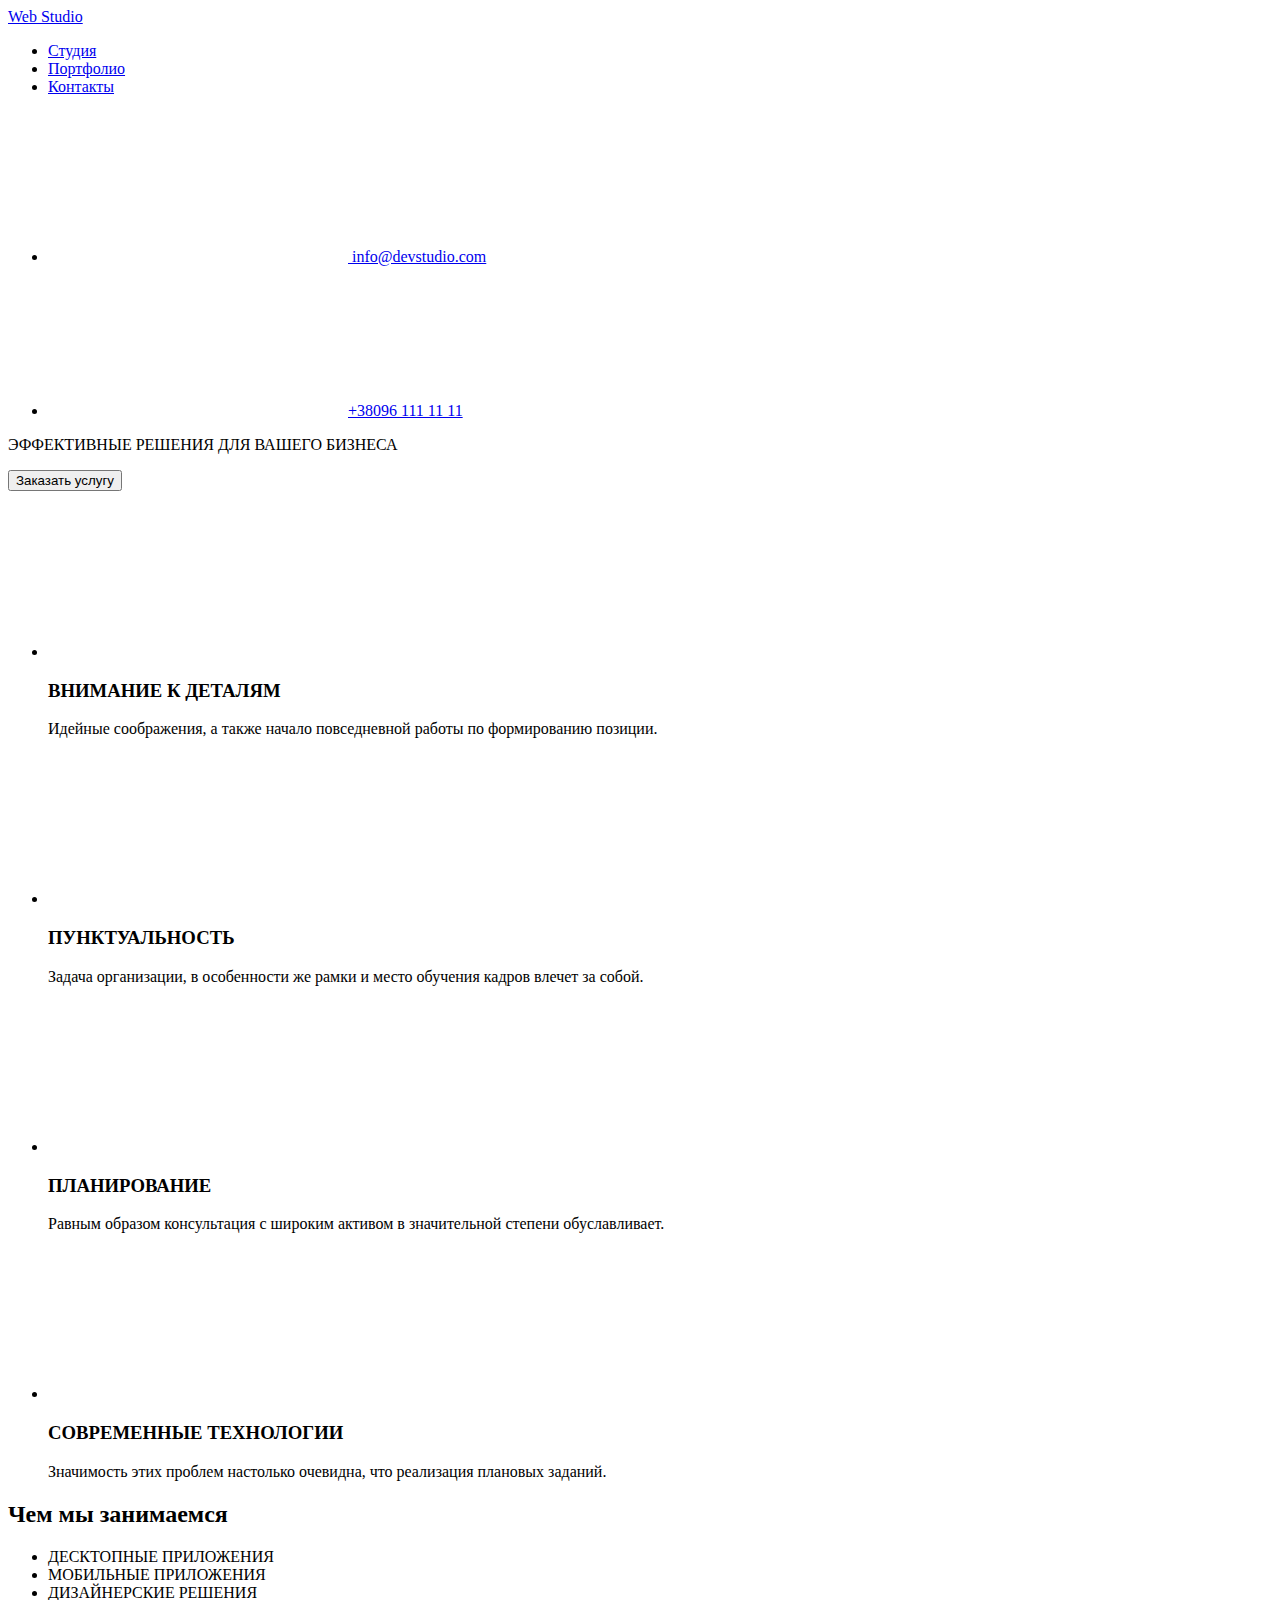
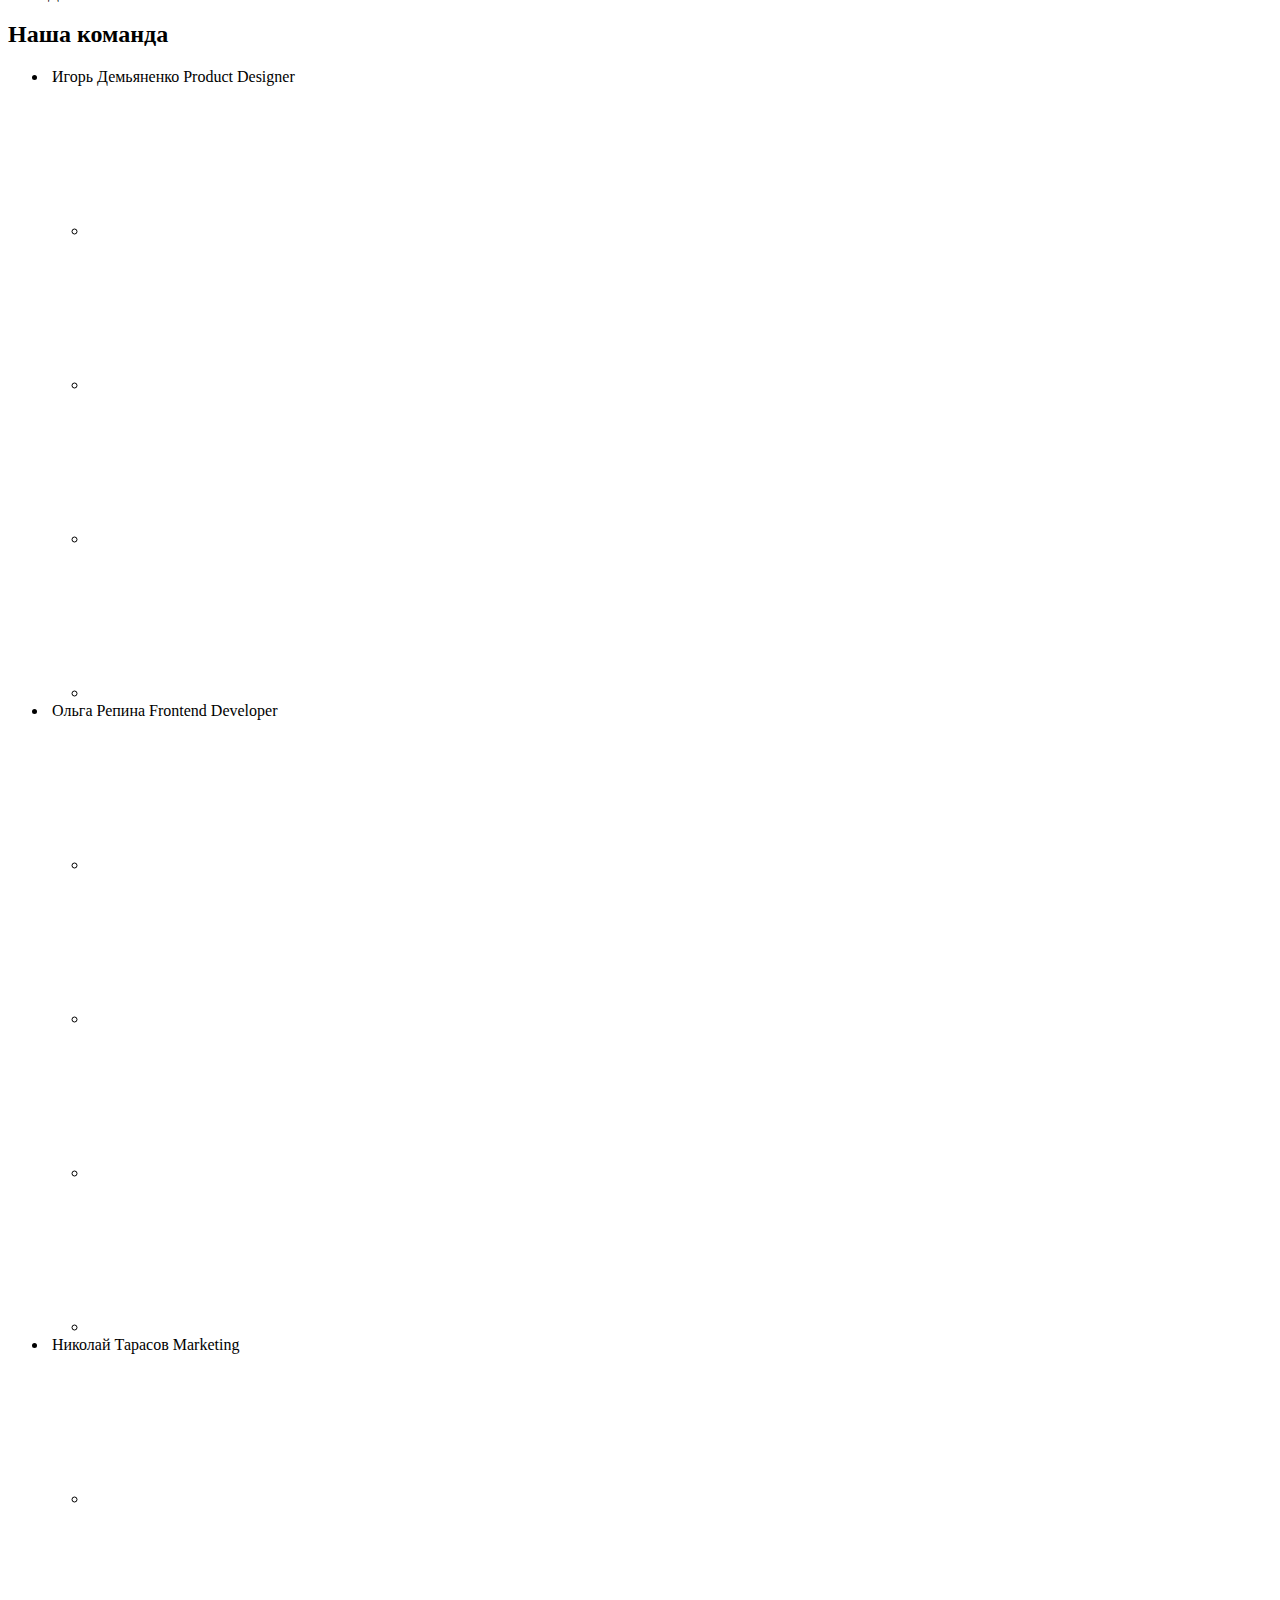
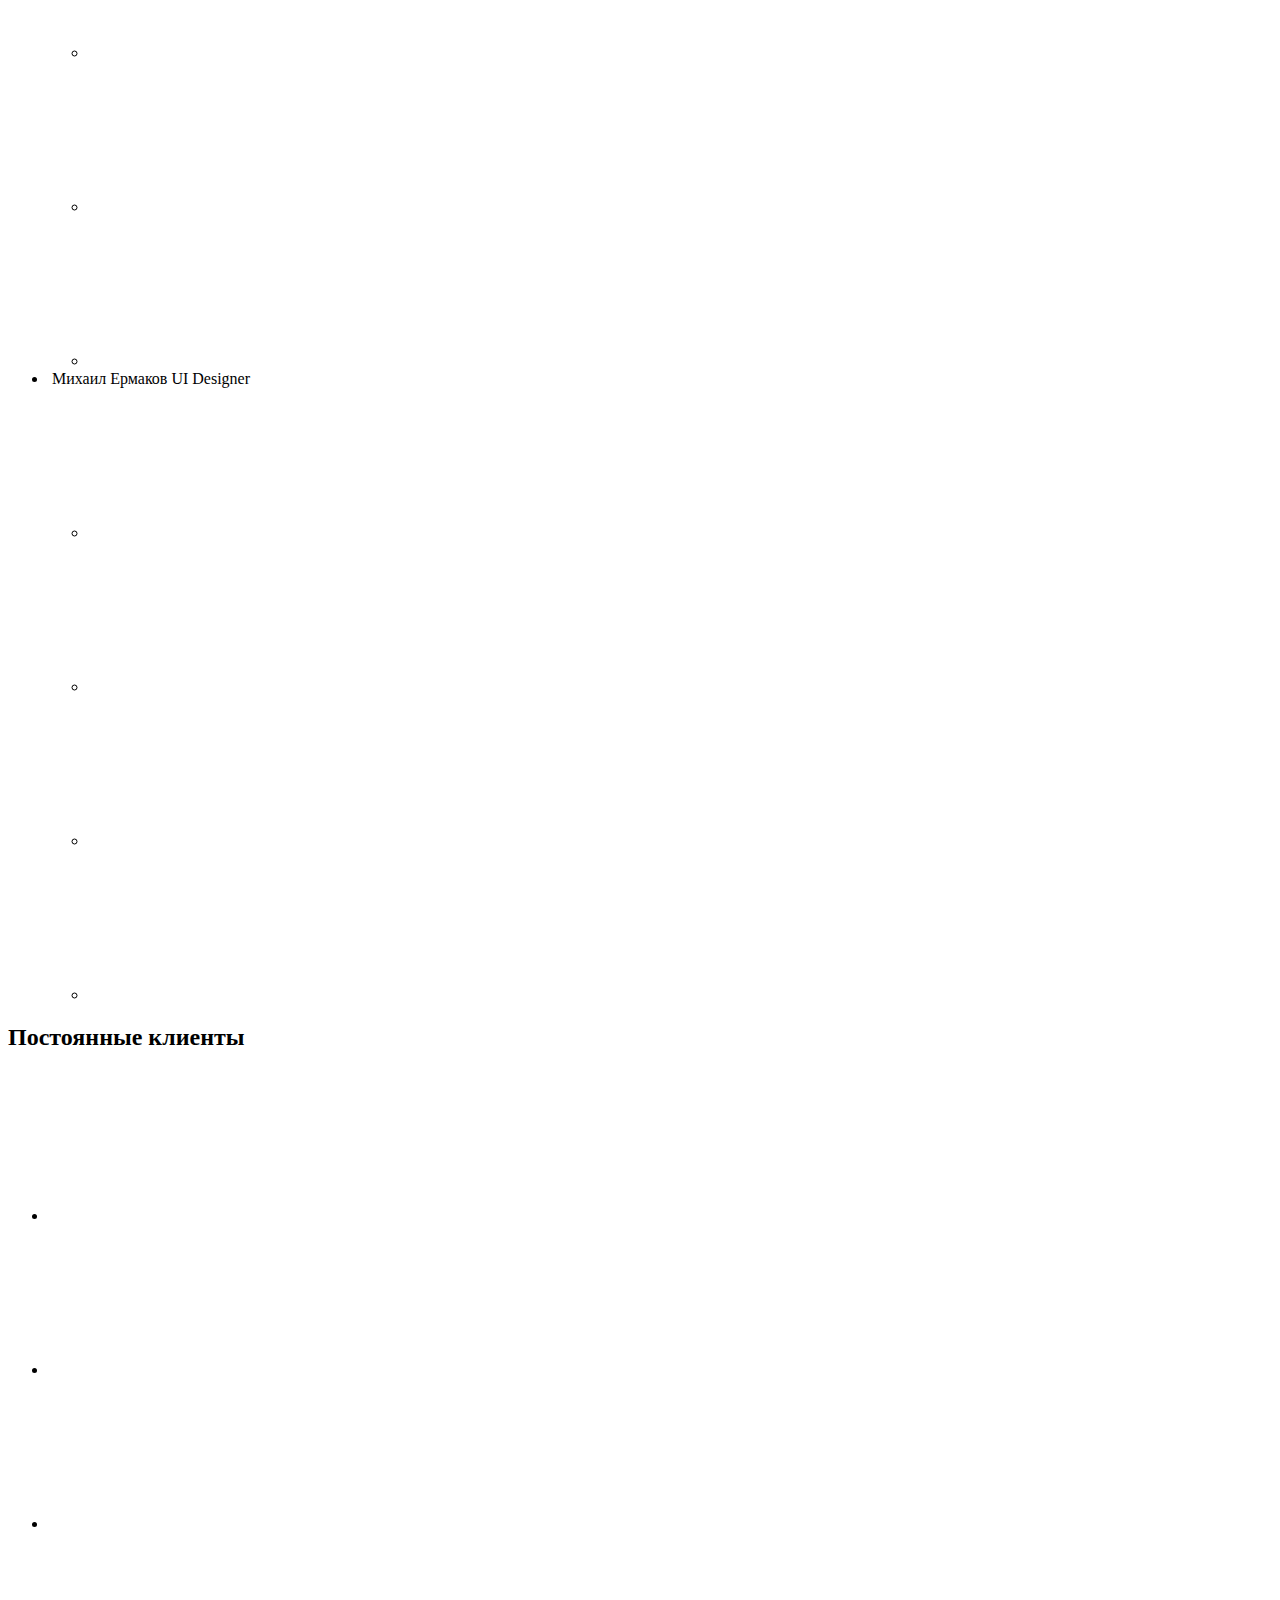
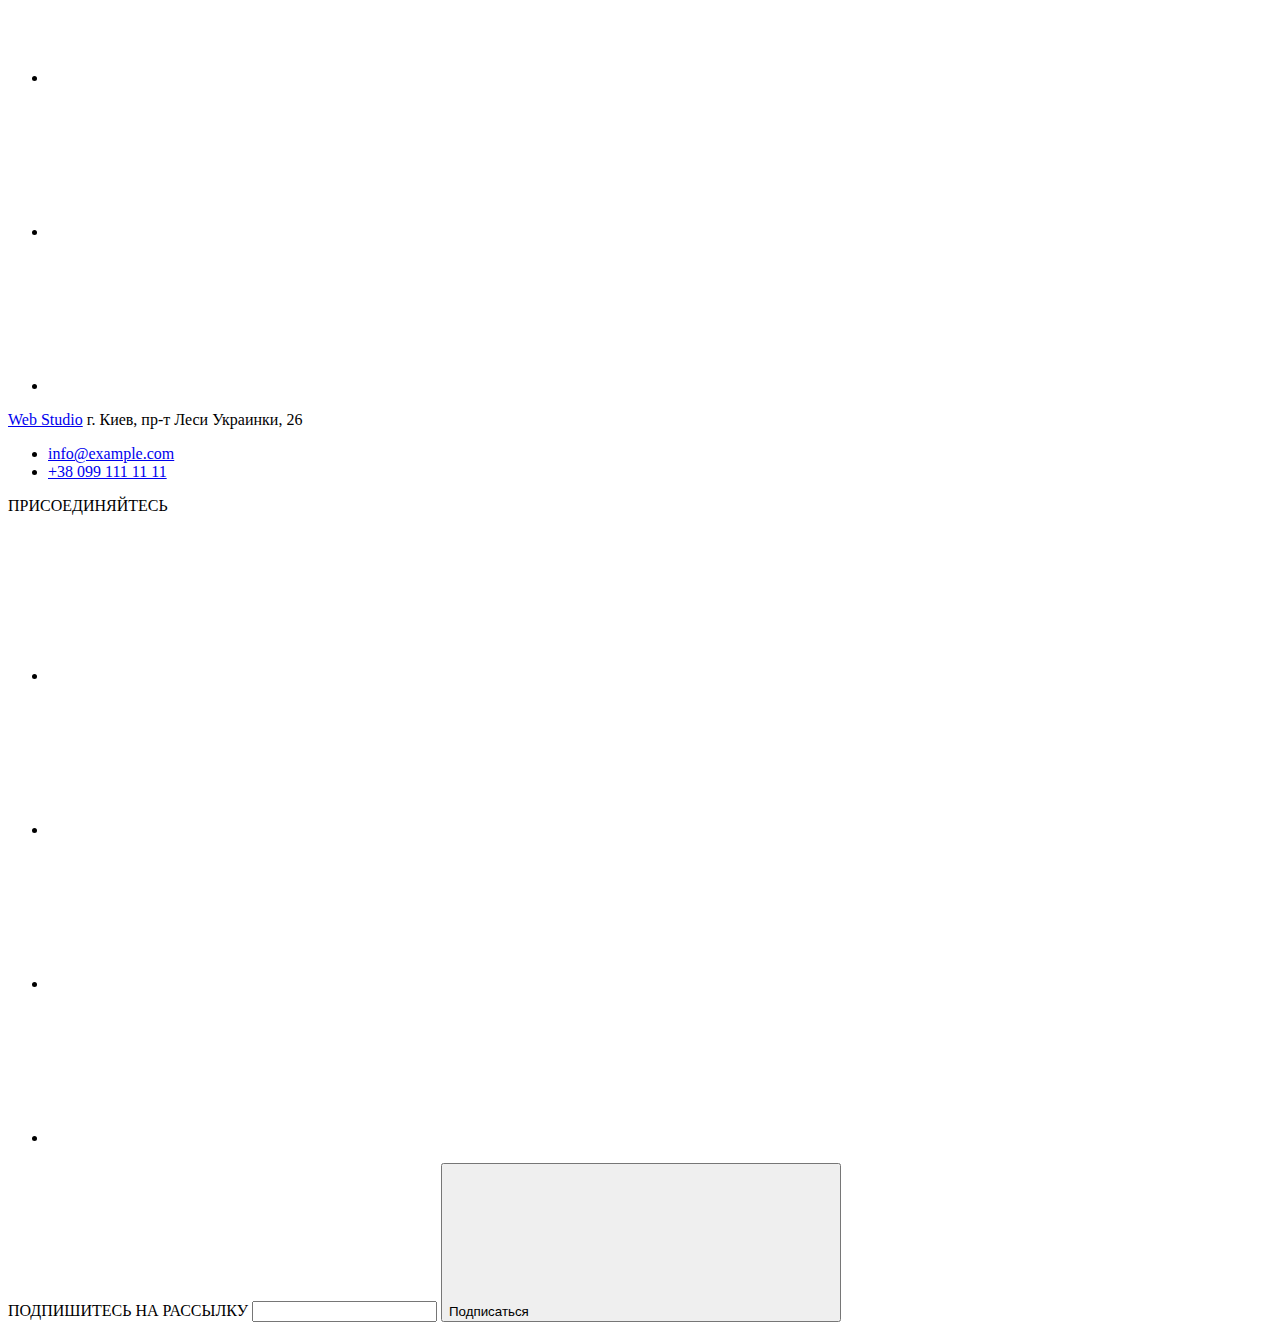
==== index.html @ b2ecef31 "add main page markup" ====
<!DOCTYPE html>
<html lang="en">
<head>
    <meta charset="UTF-8">
    <meta name="viewport" content="width=device-width, initial-scale=1.0">
    <title>VKLADKA</title>
</head>
<body>
  <header> 
    <a href="#">Web Studio</a>
    <ul>
        <li>
            <a href="#">Студия</a>
        </li>
        <li>
           <a href="#">Портфолио</a> 
        </li>
        <li>
            <a href="#">Контакты</a>
        </li>
    </ul>
    <ul>
        <li>
            <a href="#">
                <svg>
                    <use href="./images/sprite.svg#icon-envelope"></use>
                </svg>
                info@devstudio.com
            </a>
        </li>
        <li>
            <a href="#">
                <svg>
                    <use href="./images/sprite.svg#icon-smartphone"></use>
                </svg>+38096 111 11 11
            </a>
        </li>
    </ul>
  </header>  
  <main>
    <section>
        <p>ЭФФЕКТИВНЫЕ РЕШЕНИЯ ДЛЯ ВАШЕГО БИЗНЕСА</p>
        <button>Заказать услугу</button>
    </section>
    <section>
        <ul>
            <li>
                <svg>
                    <use href="./images/antenna.svg#antenna"></use>
                </svg>
                <h3>ВНИМАНИЕ К ДЕТАЛЯМ</h3>
                <p>Идейные соображения, а также начало повседневной работы по формированию позиции.</p>
            </li>
            <li>
                <svg>
                    <use href="./images/clock.svg#clock"></use>
                </svg>
                <h3>ПУНКТУАЛЬНОСТЬ</h3>
                <p>Задача организации, в особенности же рамки и место обучения кадров влечет за собой.</p>
            </li>
            <li>
                <svg>
                    <use href="./images/diagram.svg#diagram"></use>
                </svg>
                <h3>ПЛАНИРОВАНИЕ</h3>
                <p>Равным образом консультация с широким активом в значительной степени обуславливает.</p>
            </li>
            <li>
                <svg>
                    <use href="./images/astronaut.svg#astronaut"></use>
                </svg>
                <h3>СОВРЕМЕННЫЕ ТЕХНОЛОГИИ</h3>
                <p>Значимость этих проблем настолько очевидна, что реализация плановых заданий.</p>
            </li>
        </ul>
    </section>
    <section>
        <h2>Чем мы занимаемся</h2>
        <ul>
            <li><img src="" alt=""><span>ДЕСКТОПНЫЕ ПРИЛОЖЕНИЯ</span></li>
            <li><img src="" alt=""><span>МОБИЛЬНЫЕ ПРИЛОЖЕНИЯ</span></li>
            <li><img src="" alt=""><span>ДИЗАЙНЕРСКИЕ РЕШЕНИЯ</span></li>
        </ul>
    </section>
    <section>
        <h2>Наша команда</h2>
        <ul>
            <li>
                <img src="" alt="">
                <span>Игорь Демьяненко</span>
                <span>Product Designer</span>
                <ul>
                    <li>
                        <a href="">
                            <svg>
                                <use href="./images/sprite.svg#icon-instagram"></use>
                            </svg>
                        </a>
                    </li>
                    <li>
                        <a href="">
                            <svg>
                                <use href="./images/sprite.svg#icon-twitter"></use>
                            </svg>
                        </a>
                    </li>
                    <li>
                        <a href="">
                            <svg>
                                <use href="./images/sprite.svg#icon-facebook"></use>
                            </svg>
                        </a>
                    </li>
                    <li>
                        <a href="">
                            <svg>
                                <use href="./images/sprite.svg#icon-linkedin"></use>
                            </svg>
                        </a>
                    </li>
                </ul>
            </li>
            <li>
                <img src="" alt="">
                <span>Ольга Репина</span>
                <span>Frontend Developer</span>
                <ul>
                    <li>
                        <a href="">
                            <svg>
                                <use href="./images/sprite.svg#icon-instagram"></use>
                            </svg>
                        </a>
                    </li>
                    <li>
                        <a href="">
                            <svg>
                                <use href="./images/sprite.svg#icon-twitter"></use>
                            </svg>
                        </a>
                    </li>
                    <li>
                        <a href="">
                            <svg>
                                <use href="./images/sprite.svg#icon-facebook"></use>
                            </svg>
                        </a>
                    </li>
                    <li>
                        <a href="">
                            <svg>
                                <use href="./images/sprite.svg#icon-linkedin"></use>
                            </svg>
                        </a>
                    </li>
                </ul>
            </li>
            <li>
                <img src="" alt="">
                <span>Николай Тарасов</span>
                <span>Marketing</span>
                <ul>
                    <li>
                        <a href="">
                            <svg>
                                <use href="./images/sprite.svg#icon-instagram"></use>
                            </svg>
                        </a>
                    </li>
                    <li>
                        <a href="">
                            <svg>
                                <use href="./images/sprite.svg#icon-twitter"></use>
                            </svg>
                        </a>
                    </li>
                    <li>
                        <a href="">
                            <svg>
                                <use href="./images/sprite.svg#icon-facebook"></use>
                            </svg>
                        </a>
                    </li>
                    <li>
                        <a href="">
                            <svg>
                                <use href="./images/sprite.svg#icon-linkedin"></use>
                            </svg>
                        </a>
                    </li>
                </ul>
            </li>
            <li>
                <img src="" alt="">
                <span>Михаил Ермаков</span>
                <span>UI Designer</span>
                <ul>
                    <li>
                        <a href="">
                            <svg>
                                <use href="./images/sprite.svg#icon-instagram"></use>
                            </svg>
                        </a>
                    </li>
                    <li>
                        <a href="">
                            <svg>
                                <use href="./images/sprite.svg#icon-twitter"></use>
                            </svg>
                        </a>
                    </li>
                    <li>
                        <a href="">
                            <svg>
                                <use href="./images/sprite.svg#icon-facebook"></use>
                            </svg>
                        </a>
                    </li>
                    <li>
                        <a href="">
                            <svg>
                                <use href="./images/sprite.svg#icon-linkedin"></use>
                            </svg>
                        </a>
                    </li>
                </ul>
            </li>
        </ul>
    </section>
    <section>
        <h2>Постоянные клиенты</h2>
        <ul>
            <li>
                <a href="#">
                    <svg>
                        <use href="./images/sprite.svg#icon-logo1"></use>
                    </svg>
                </a>
            </li>
            <li>
                <a href="#">
                    <svg>
                        <use href="./images/sprite.svg#icon-logo2"></use>
                    </svg>
                </a>
            </li>
            <li>
                <a href="#">
                    <svg>
                        <use href="./images/sprite.svg#icon-logo3"></use>
                    </svg>
                </a>
            </li>
            <li>
                <a href="#">
                    <svg>
                        <use href="./images/sprite.svg#icon-logo4"></use>
                    </svg>
                </a>
            </li>
            <li>
                <a href="#">
                    <svg>
                        <use href="./images/sprite.svg#icon-logo5"></use>
                    </svg>
                </a>
            </li>
            <li>
                <a href="#">
                    <svg>
                        <use href="./images/sprite.svg#icon-logo6"></use>
                    </svg>
                </a>
            </li>
        </ul>
    </section>
  </main>
  <footer>
    <div>
        <a href="#">Web Studio</a>
        <span>г. Киев, пр-т Леси Украинки, 26</span>
        <ul>
            <li>
                <a href="#">
                    info@example.com
                </a>
            </li>
            <li>
                <a href="#">
                    +38 099 111 11 11
                </a>
            </li>
        </ul>
    </div>
    <div>
        <span>
            ПРИСОЕДИНЯЙТЕСЬ
        </span>
        <ul>
            <li>
                <a href="">
                    <svg>
                        <use href="./images/sprite.svg#icon-instagram"></use>
                    </svg>
                </a>
            </li>
            <li>
                <a href="">
                    <svg>
                        <use href="./images/sprite.svg#icon-twitter"></use>
                    </svg>
                </a>
            </li>
            <li>
                <a href="">
                    <svg>
                        <use href="./images/sprite.svg#icon-facebook"></use>
                    </svg>
                </a>
            </li>
            <li>
                <a href="">
                    <svg>
                        <use href="./images/sprite.svg#icon-linkedin"></use>
                    </svg>
                </a>
            </li>
        </ul>
    </li>
</ul>
    </div>
    <div>
        <label for="email">ПОДПИШИТЕСЬ НА РАССЫЛКУ</label>
        <input type="text" name="email"> 
        <button>
            Подписаться
            <svg>
                <use href="./images/sprite.svg#icon-plane"></use>
            </svg>
        </button>
    </div>
  </footer>
</body>
</html>
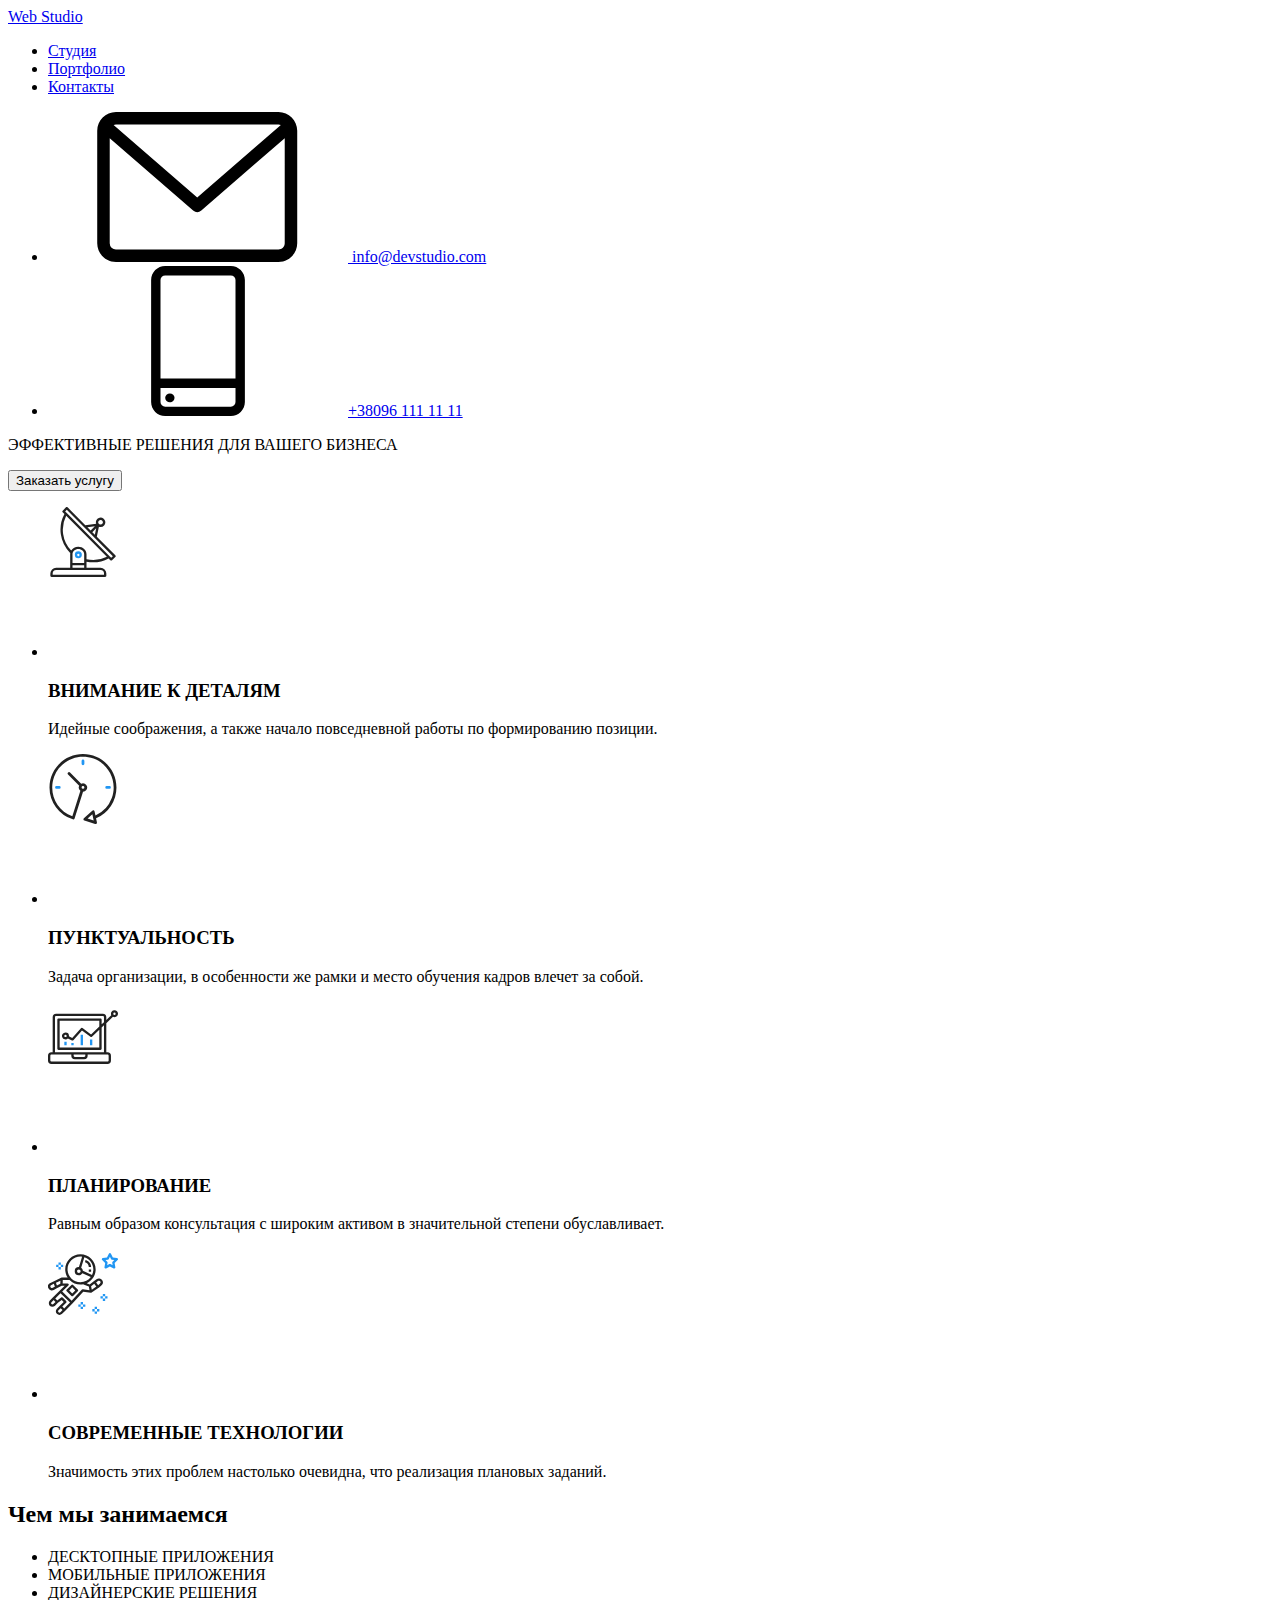
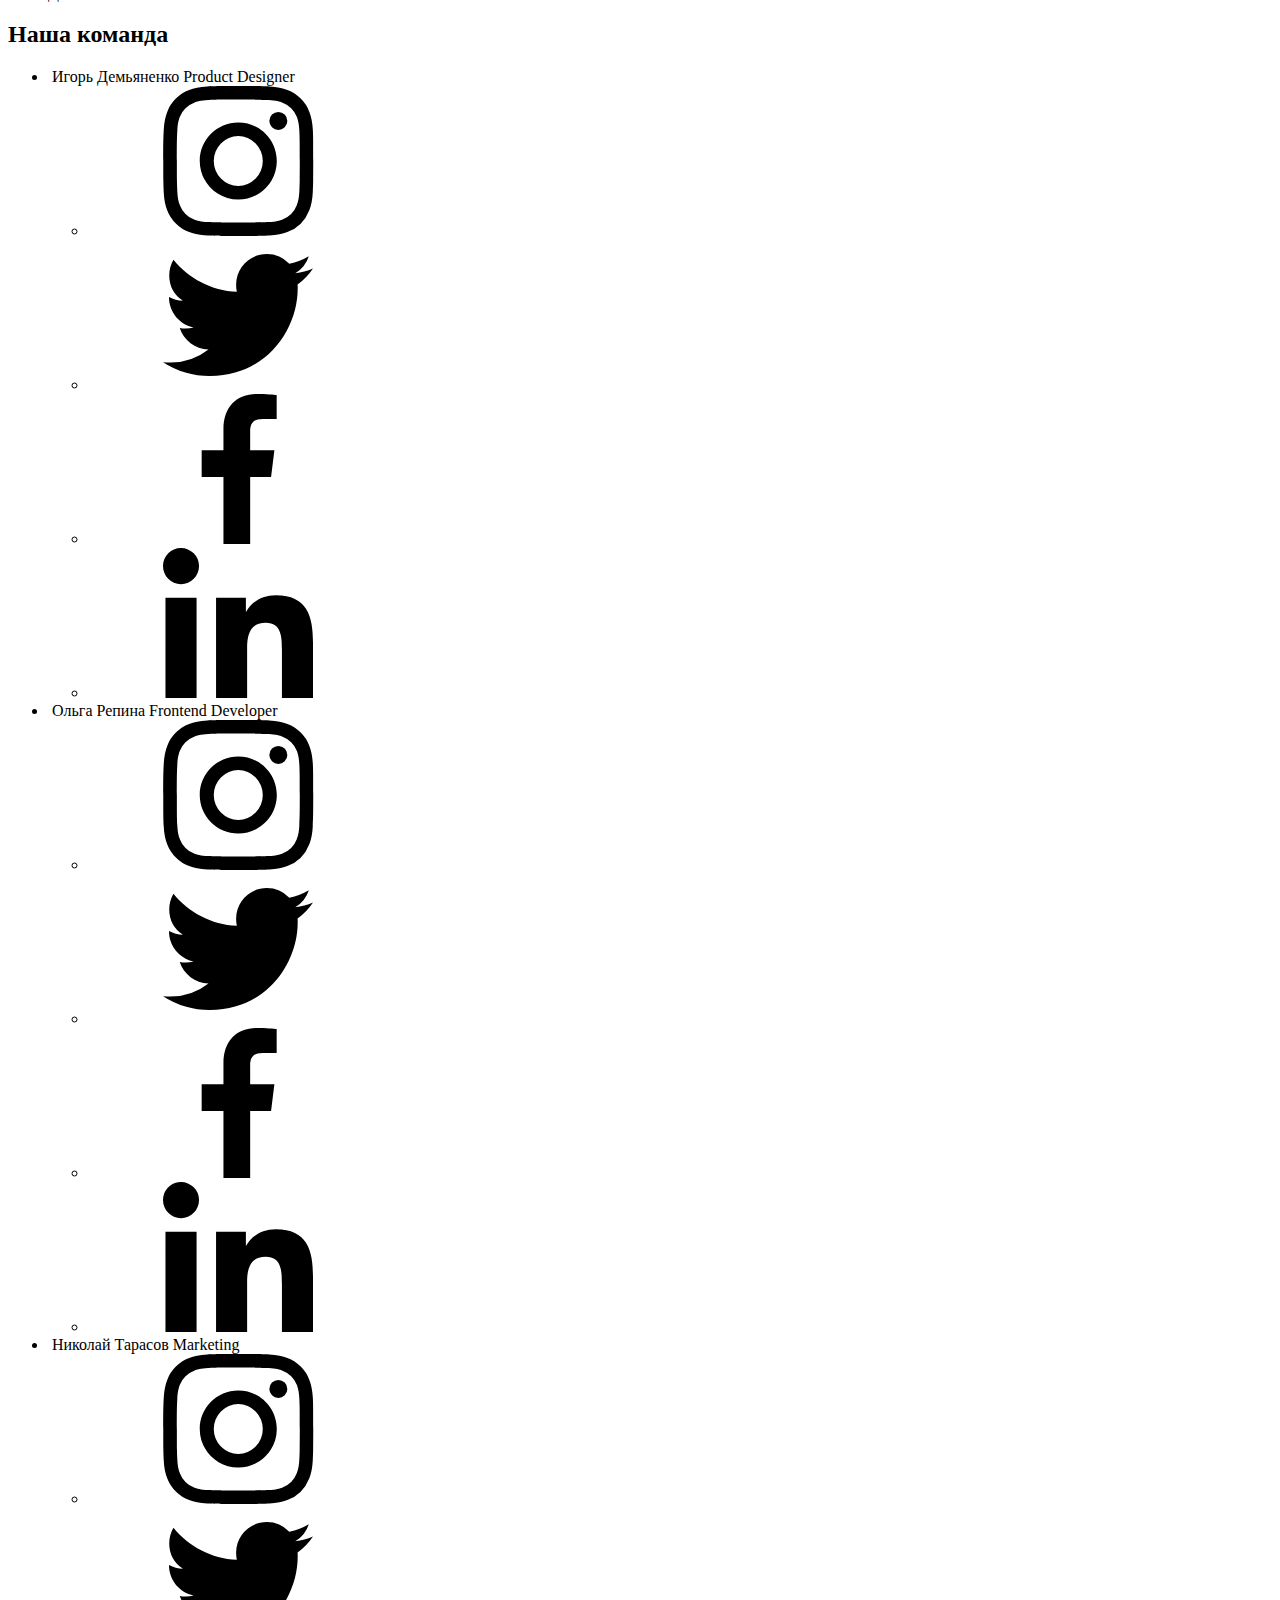
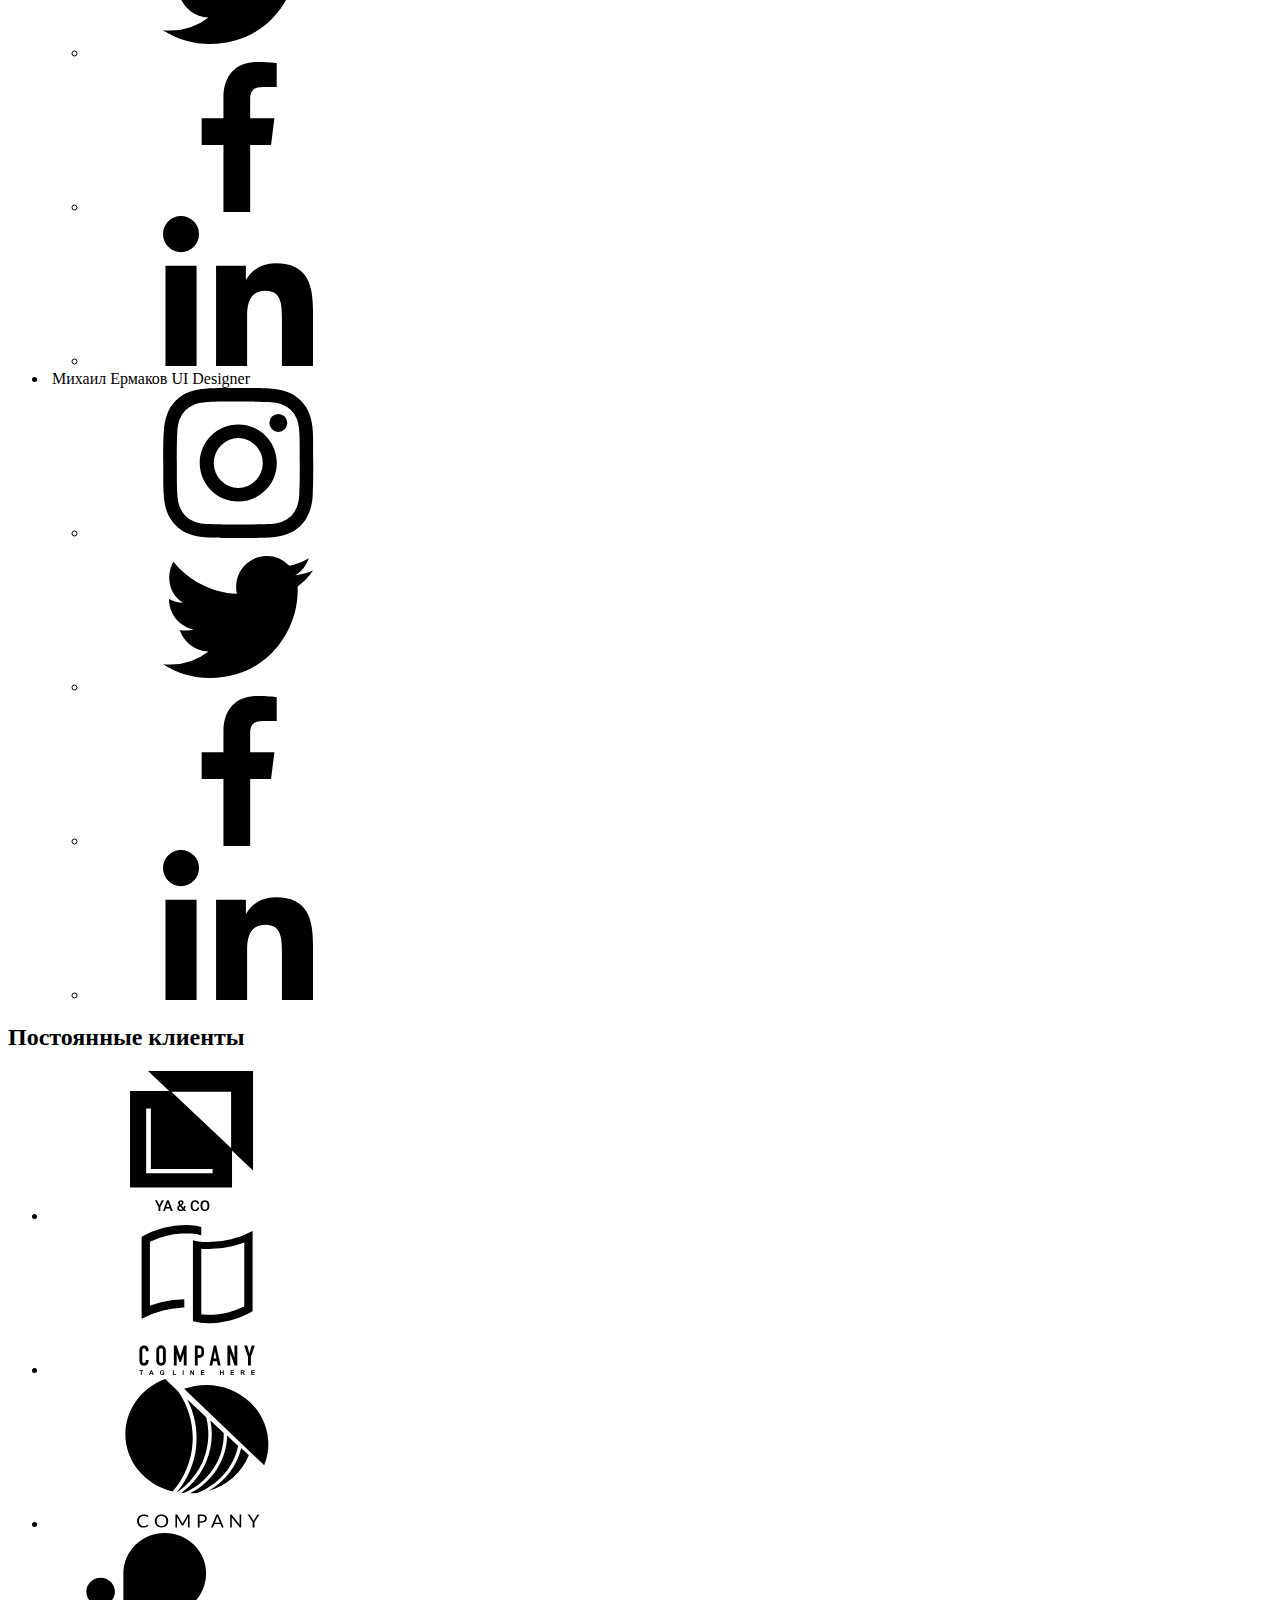
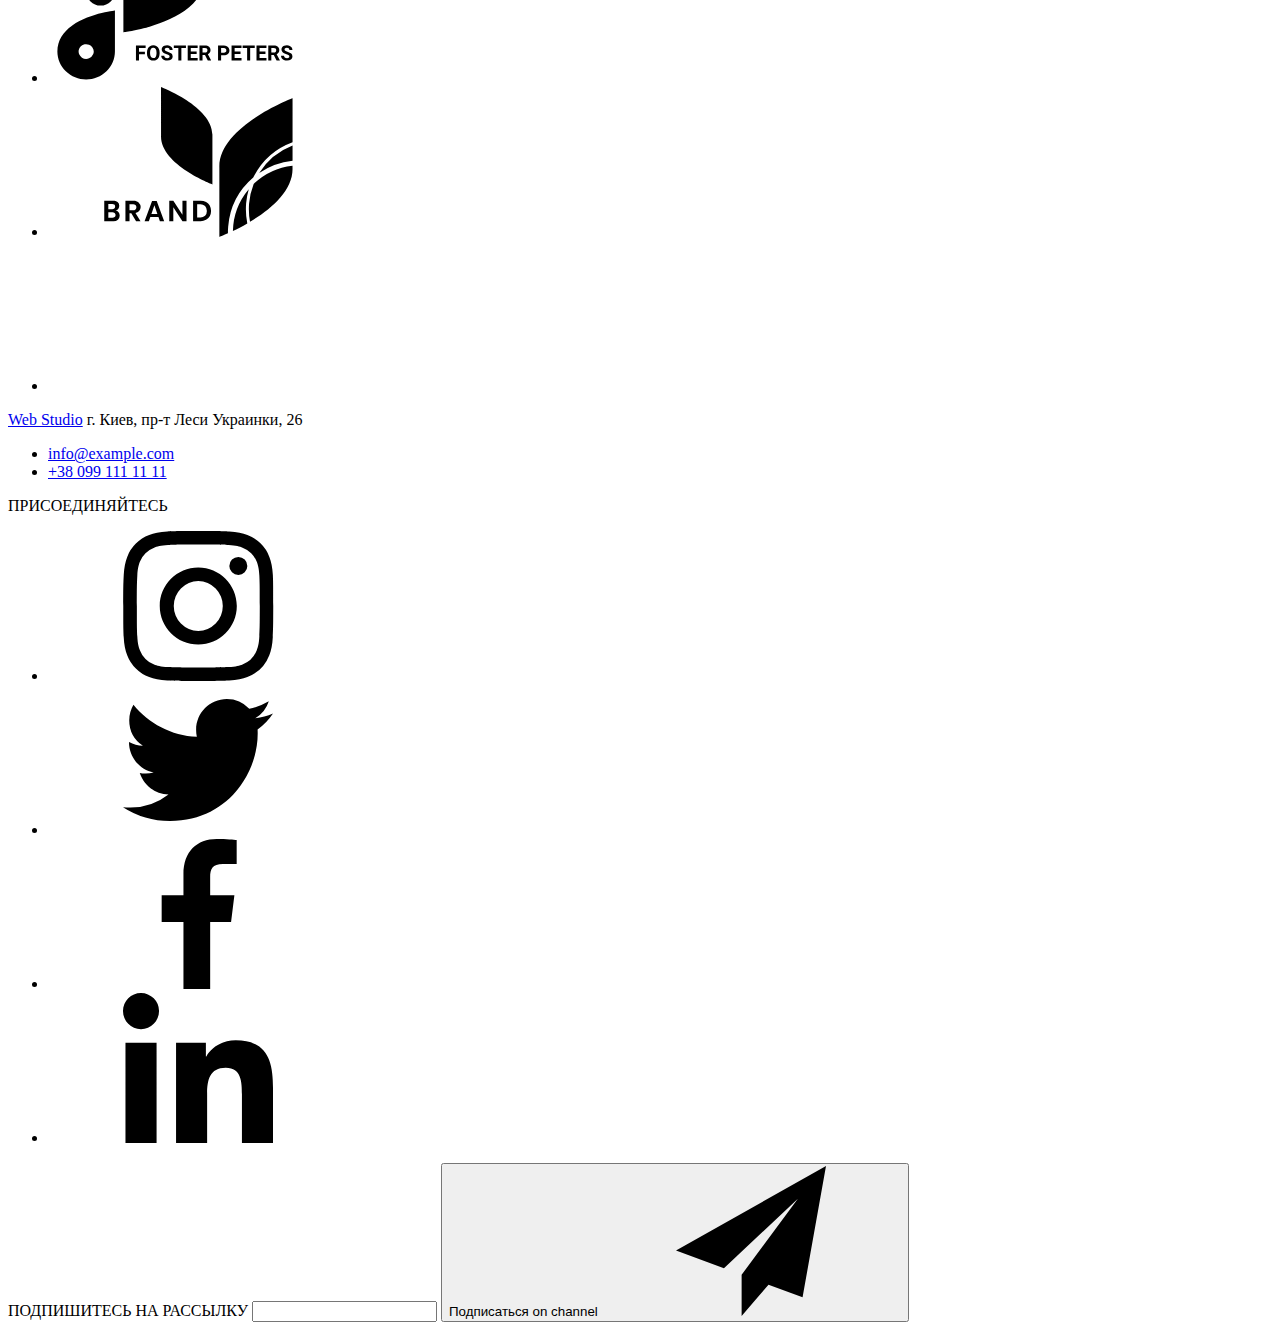
==== commit e85f574a: "edit text" ====
--- a/index.html
+++ b/index.html
@@ -333,7 +333,7 @@
         <label for="email">ПОДПИШИТЕСЬ НА РАССЫЛКУ</label>
         <input type="text" name="email"> 
         <button>
-            Подписаться
+            Подписаться on channel
             <svg>
                 <use href="./images/sprite.svg#icon-plane"></use>
             </svg>
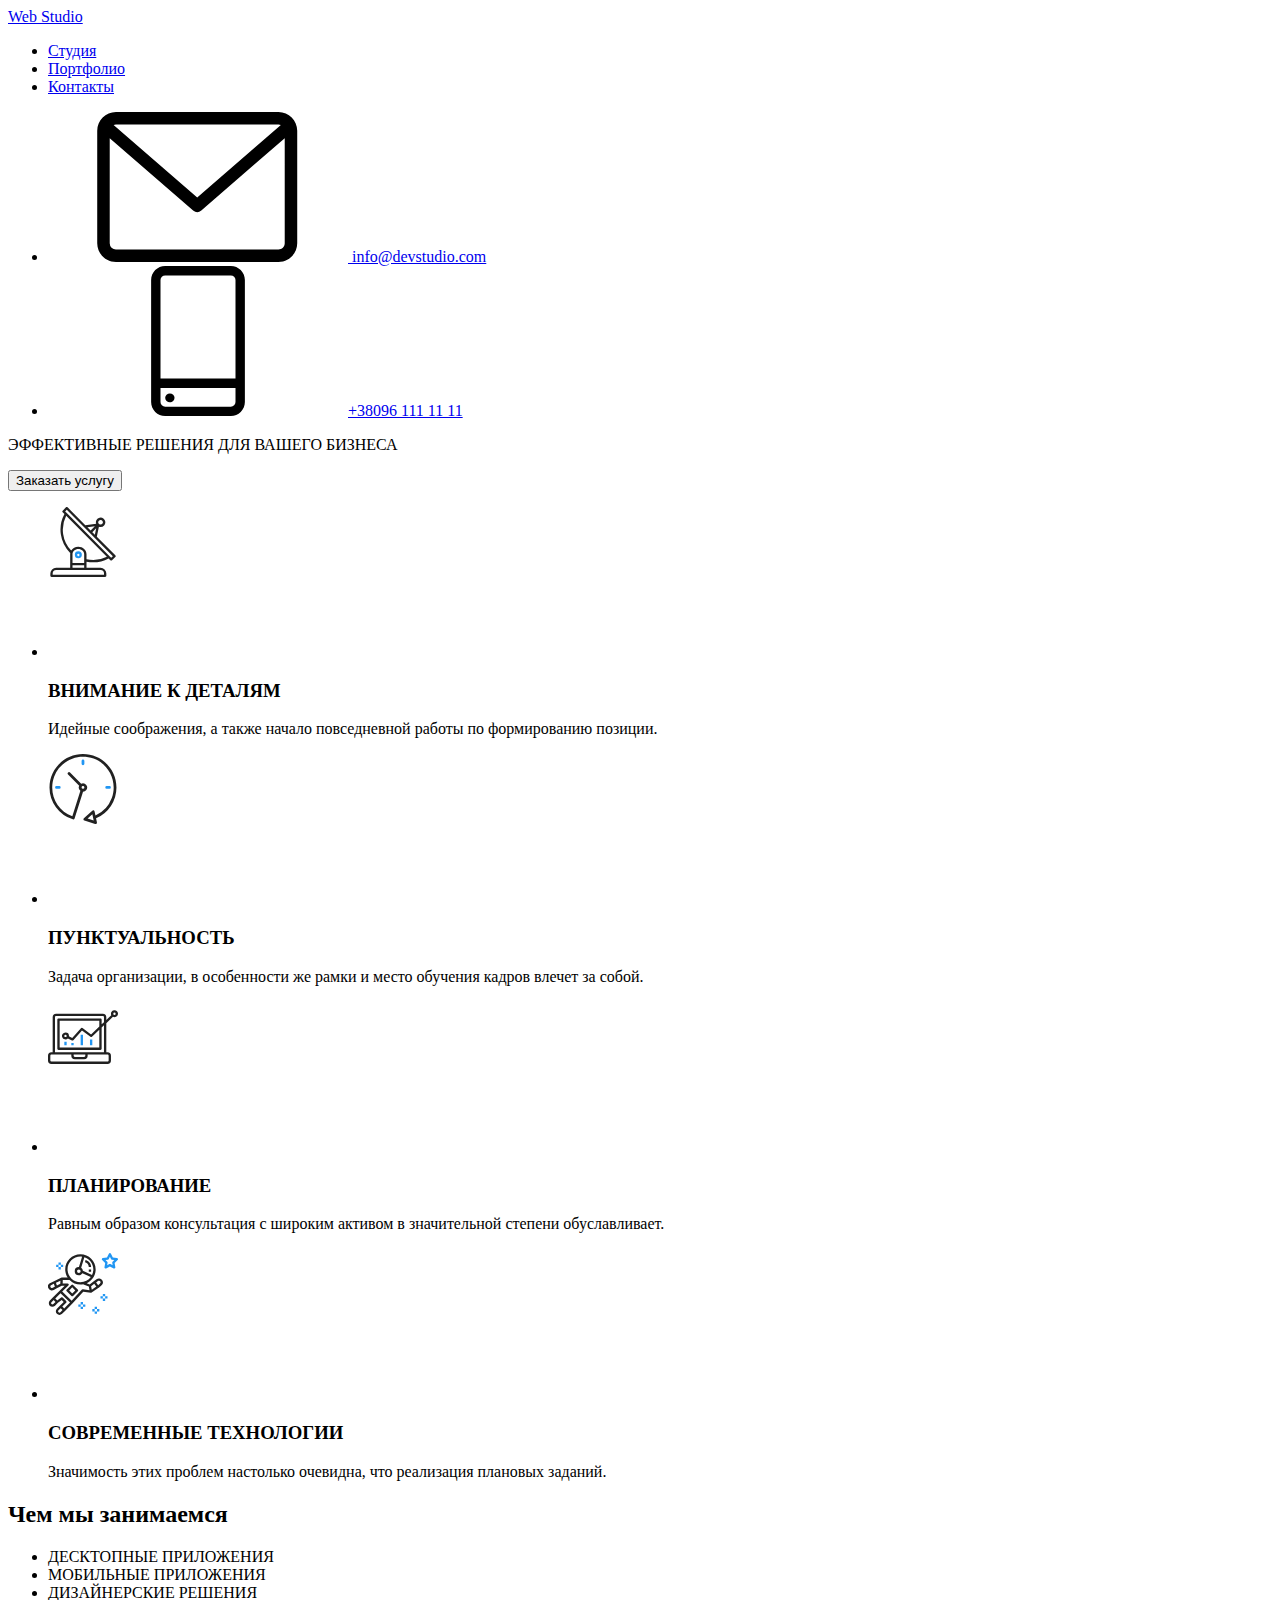
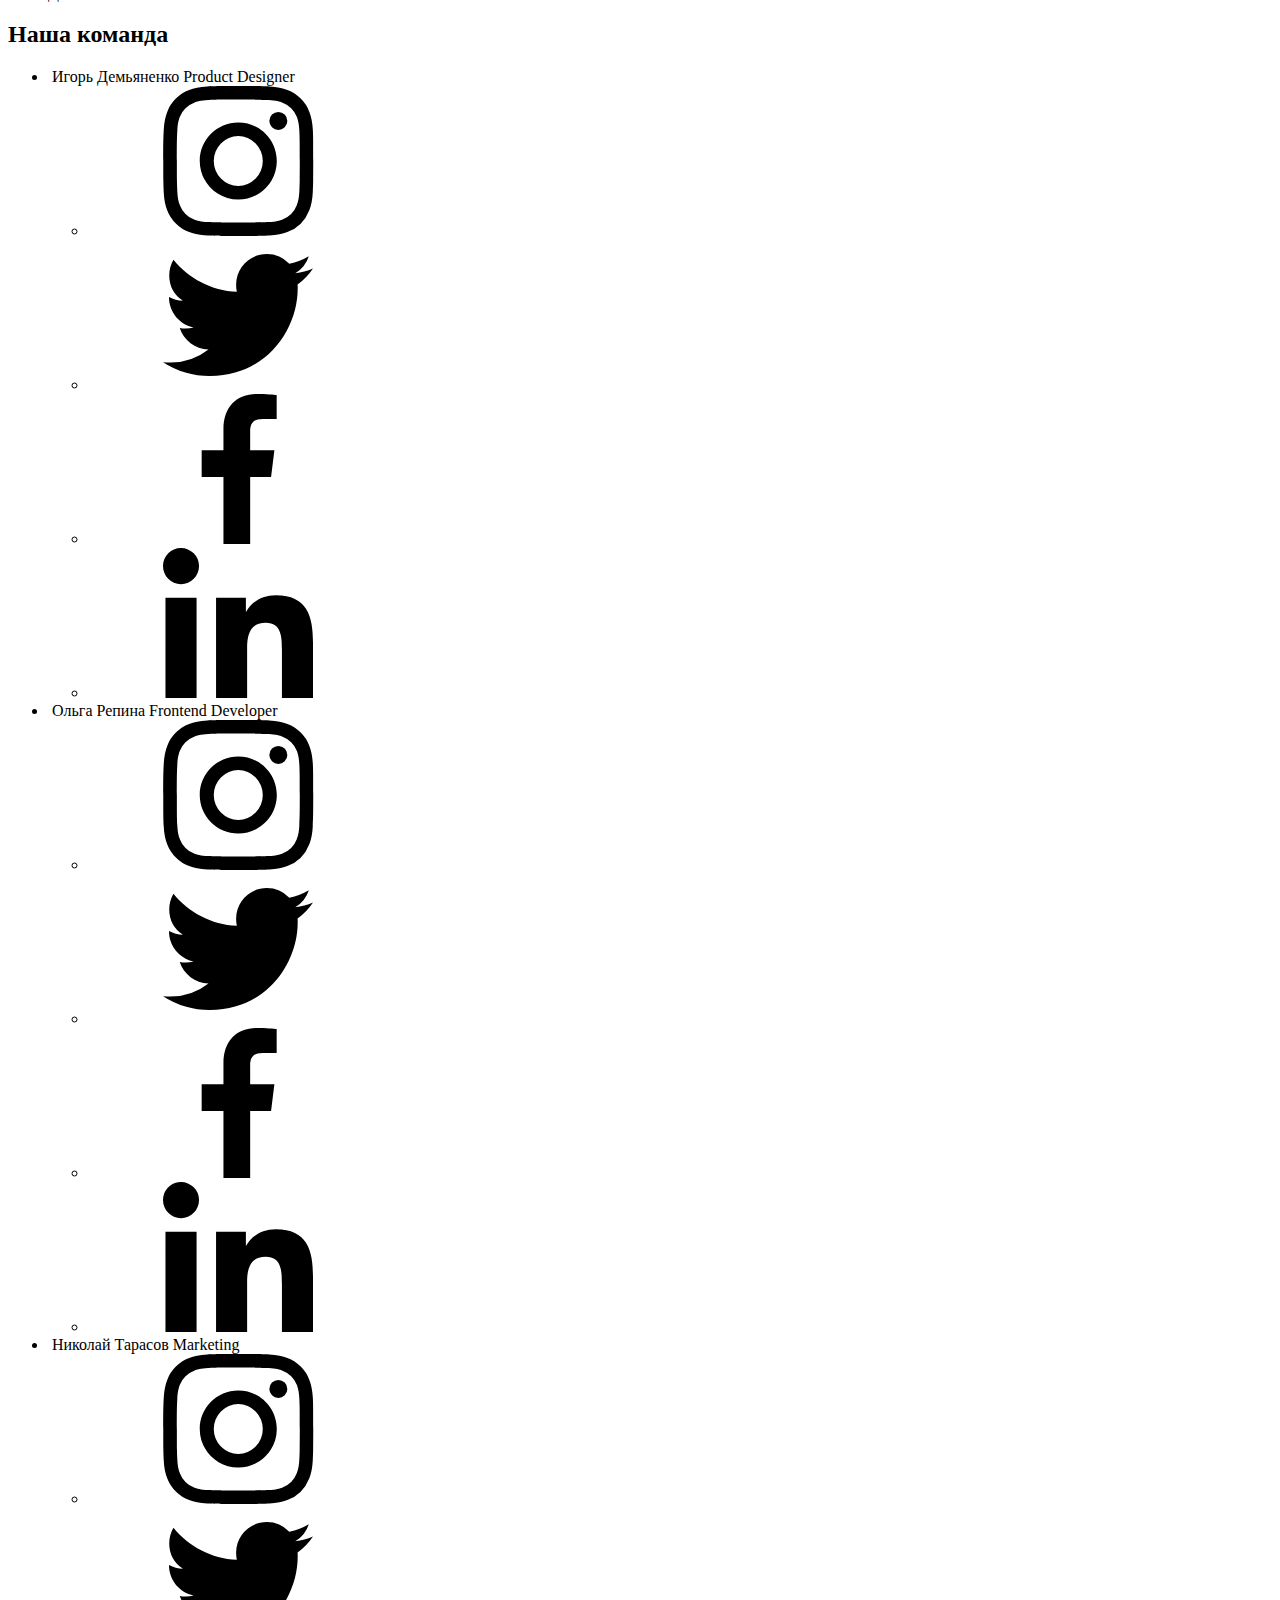
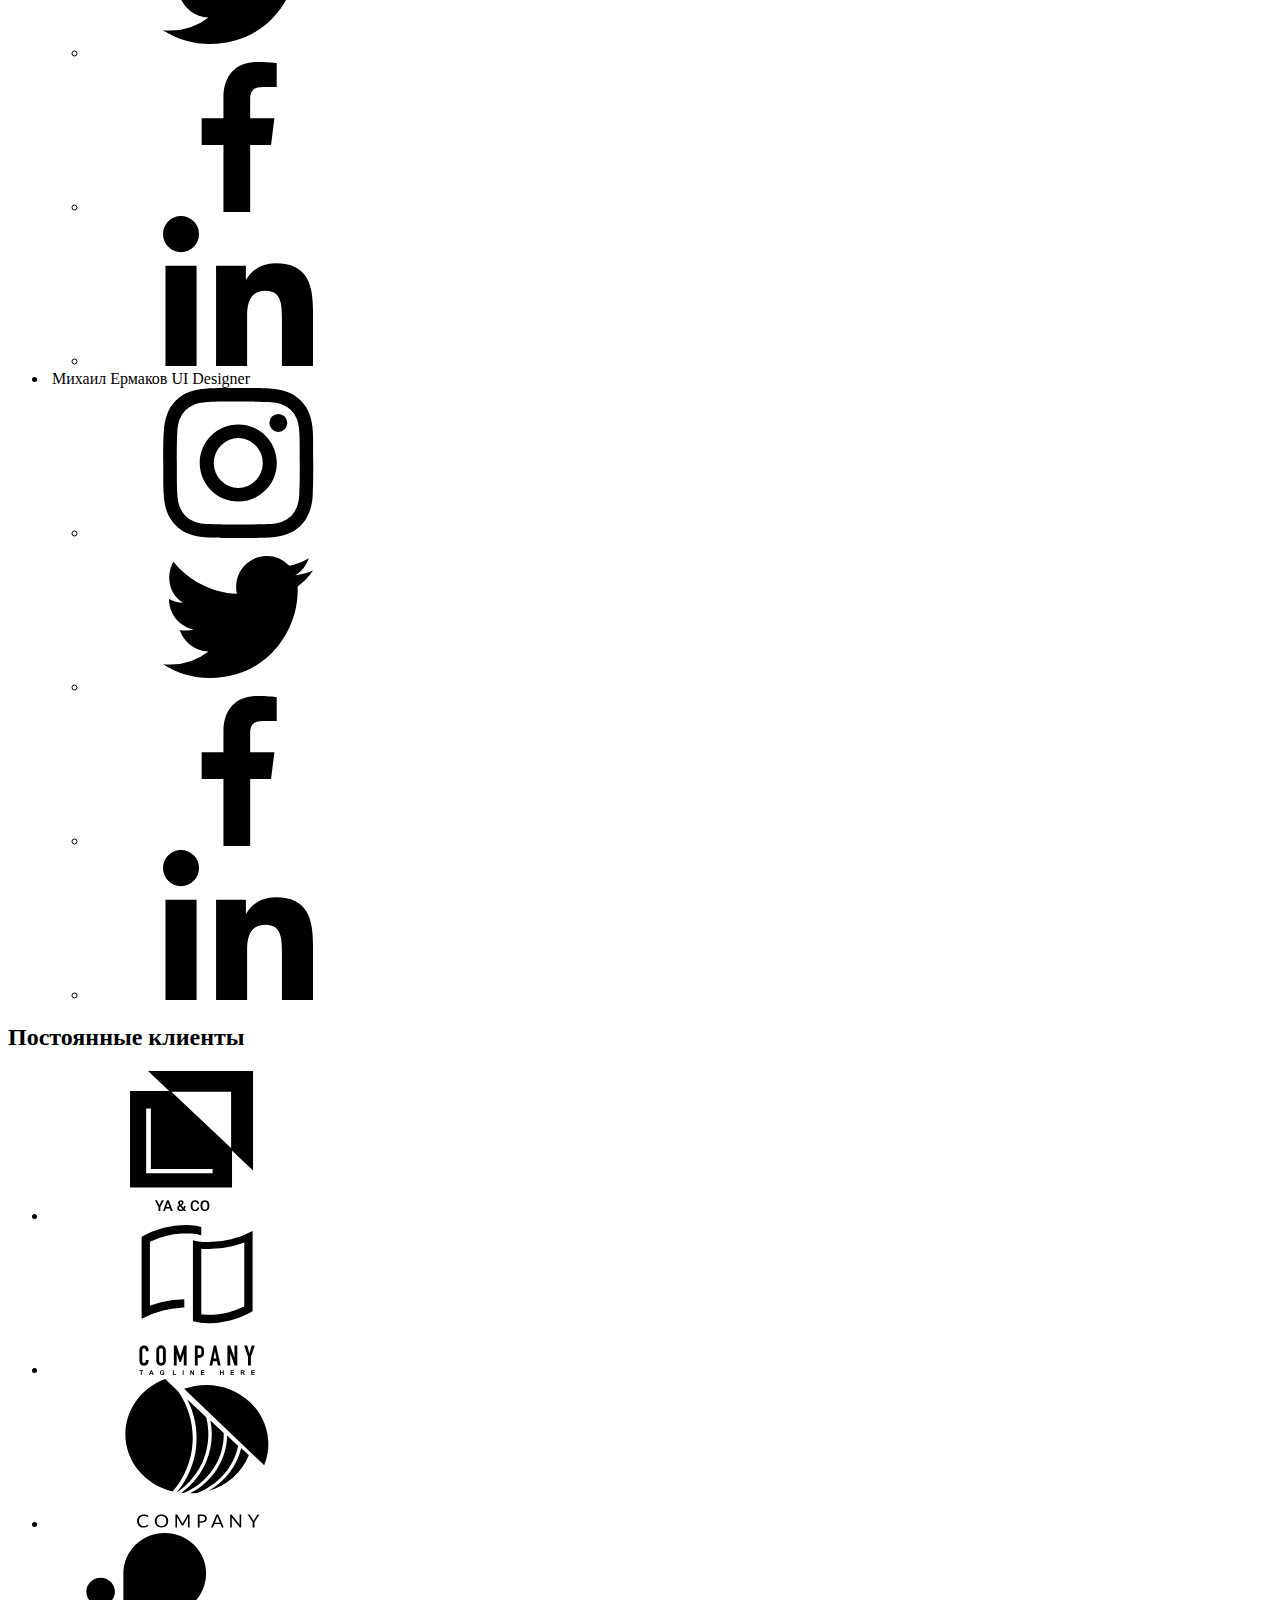
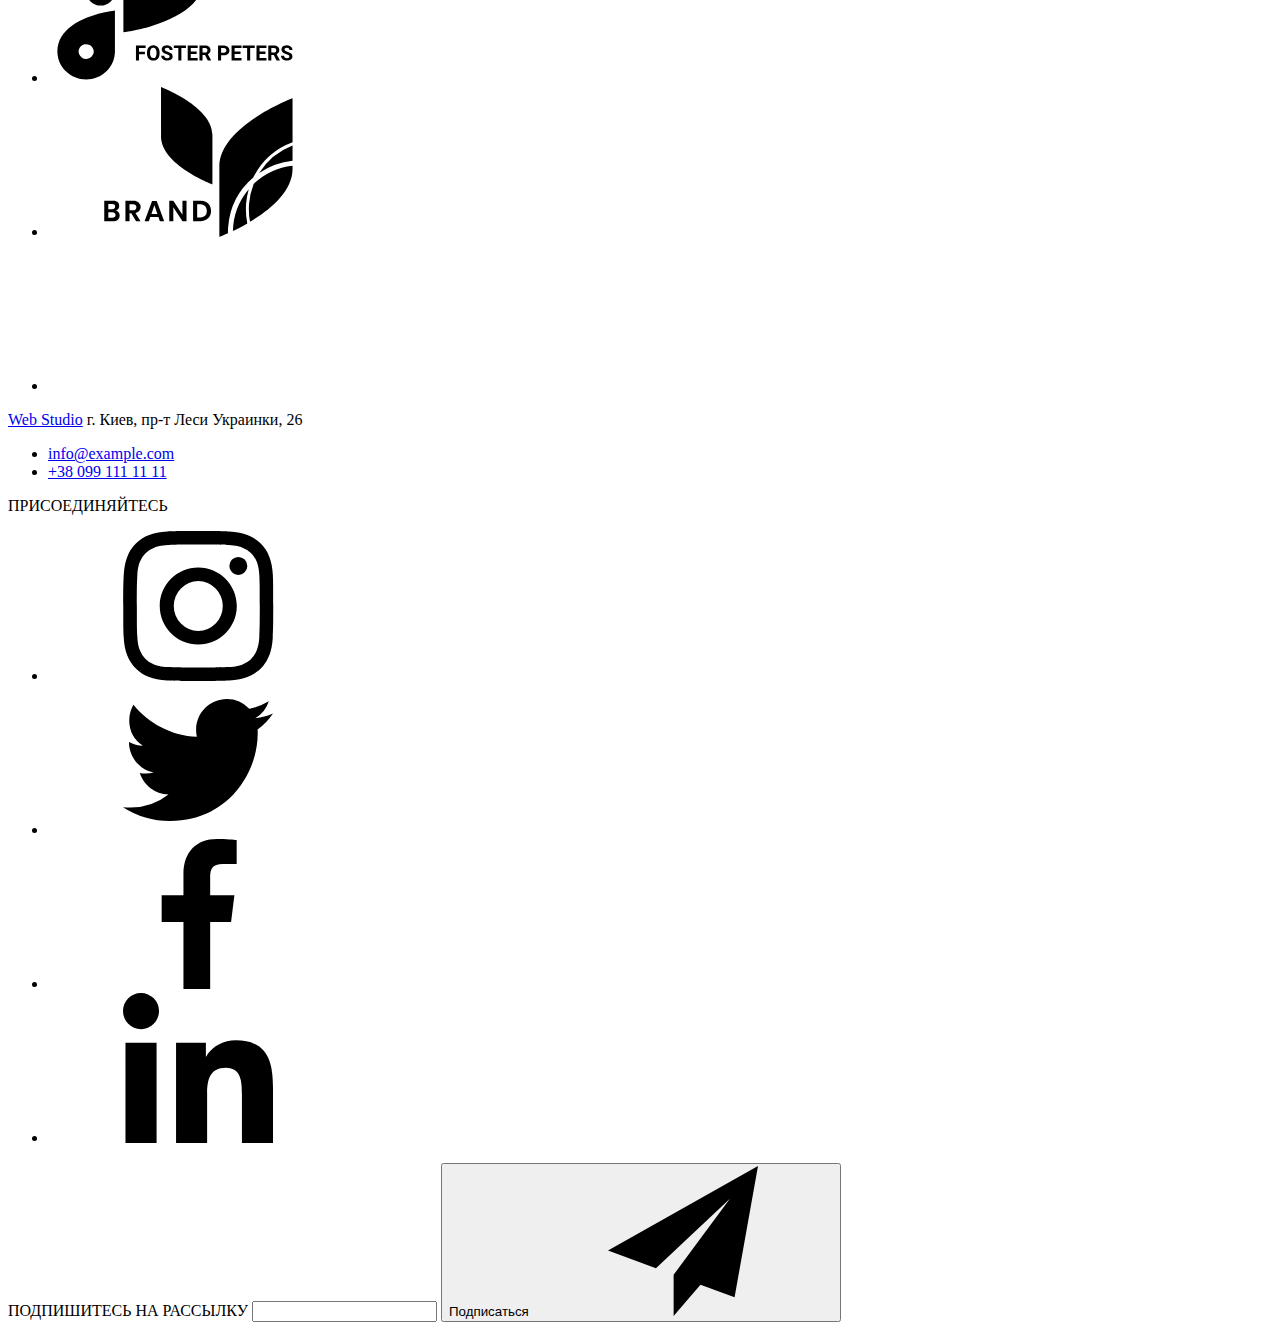
==== commit 3186e822: "Update index.html" ====
--- a/index.html
+++ b/index.html
@@ -333,7 +333,7 @@
         <label for="email">ПОДПИШИТЕСЬ НА РАССЫЛКУ</label>
         <input type="text" name="email"> 
         <button>
-            Подписаться on channel
+            Подписаться
             <svg>
                 <use href="./images/sprite.svg#icon-plane"></use>
             </svg>
@@ -341,4 +341,4 @@
     </div>
   </footer>
 </body>
-</html>+</html>
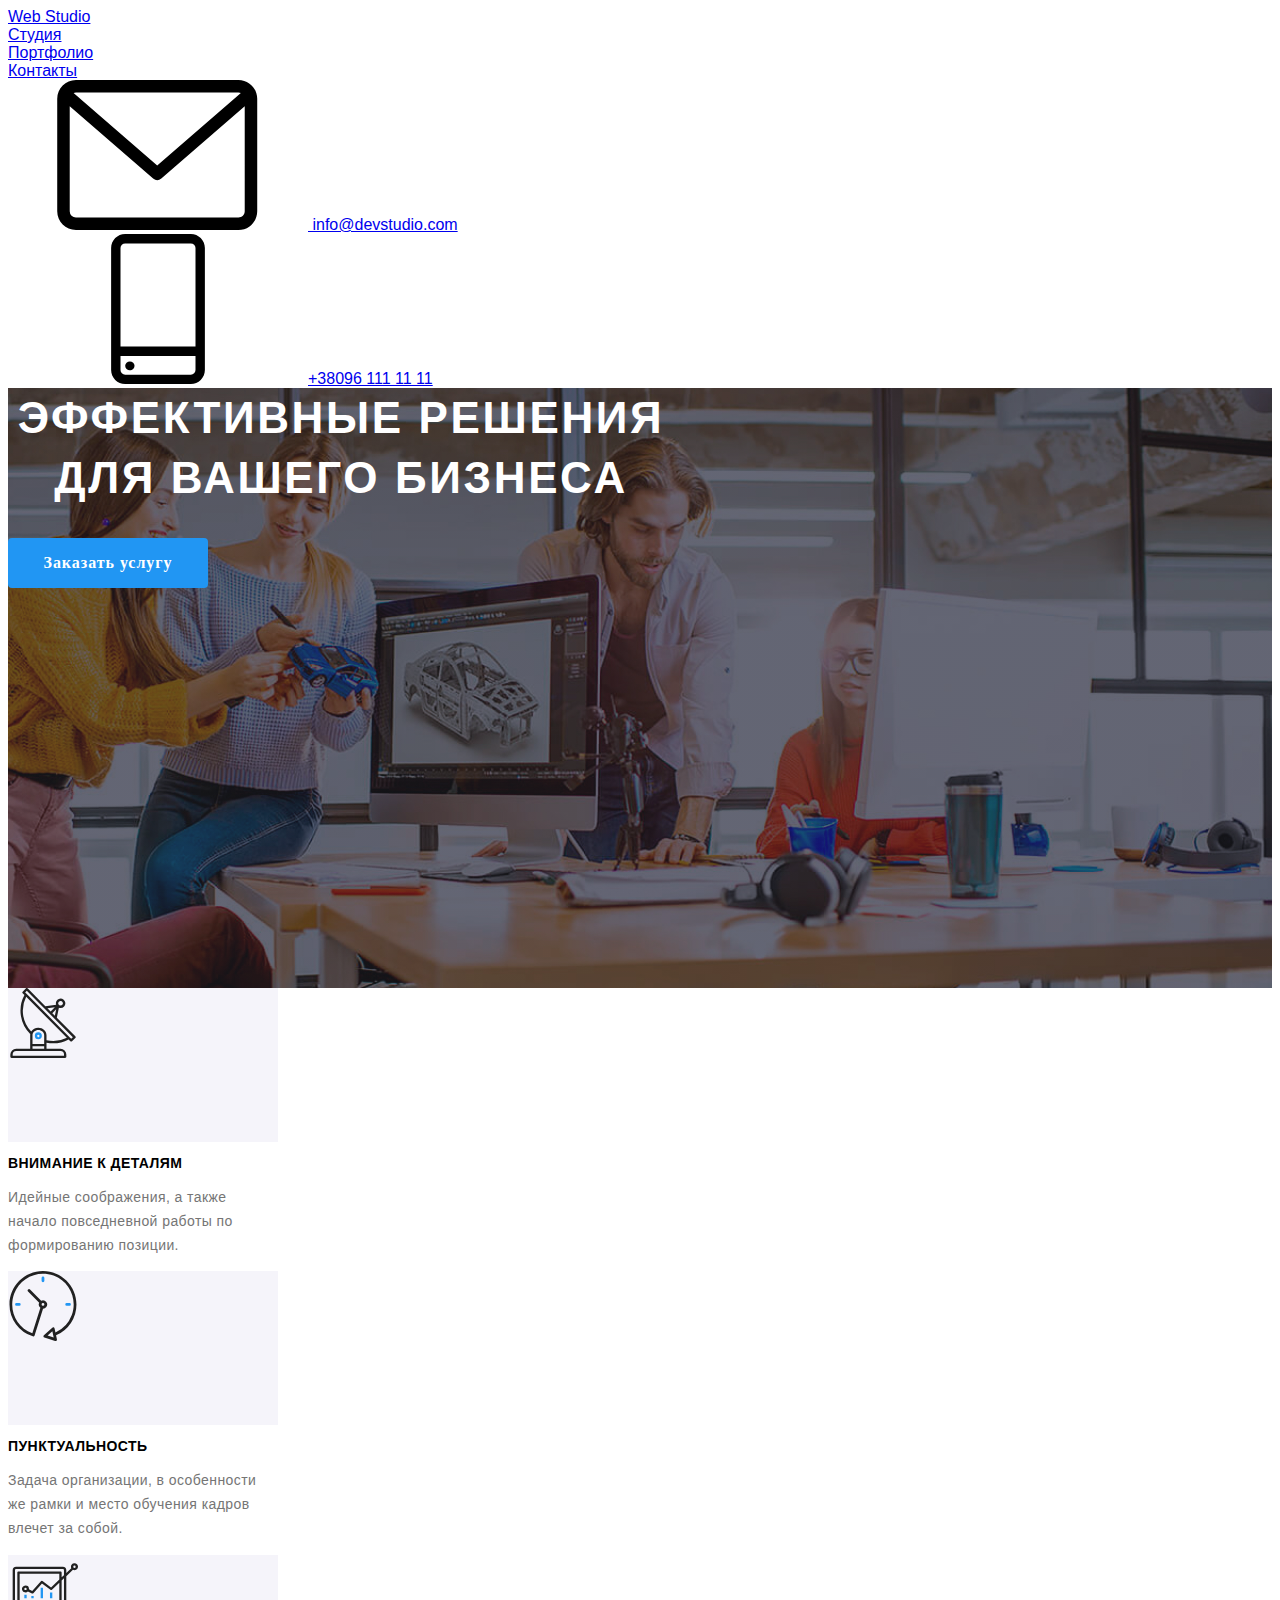
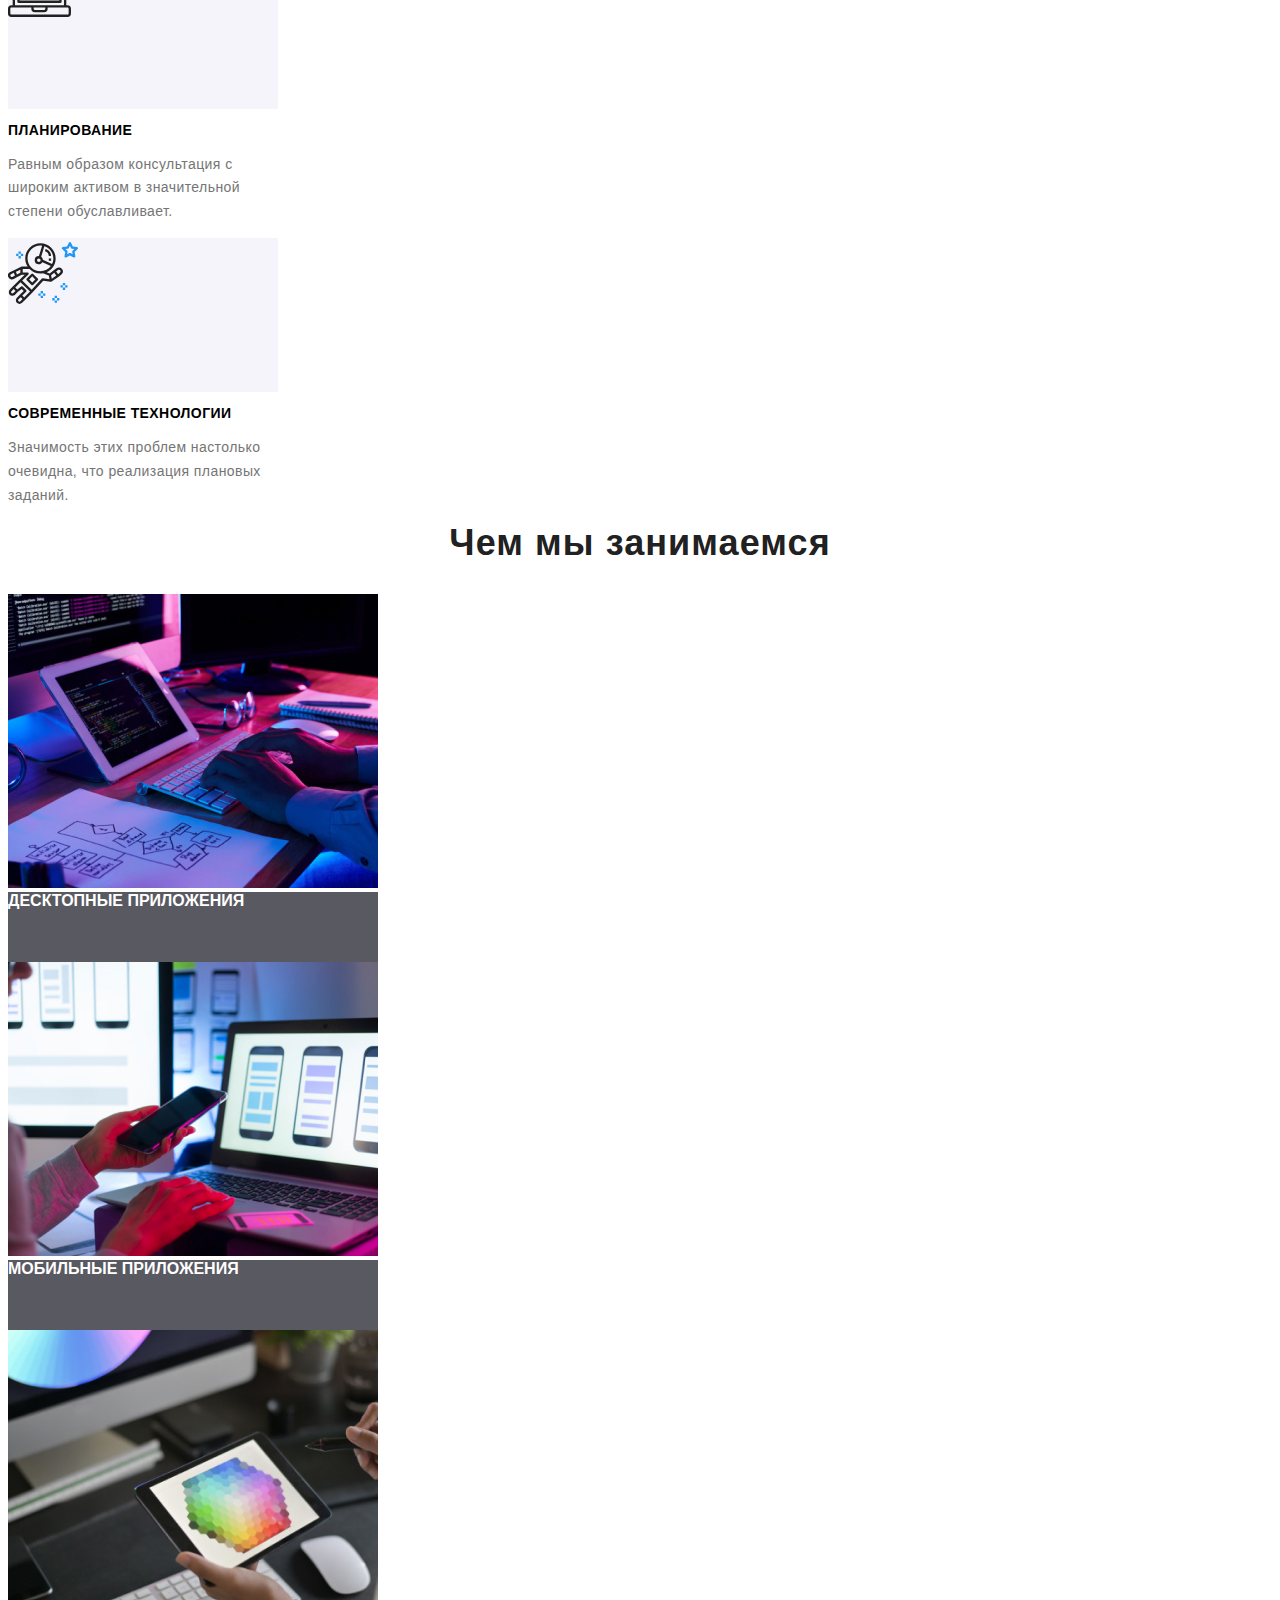
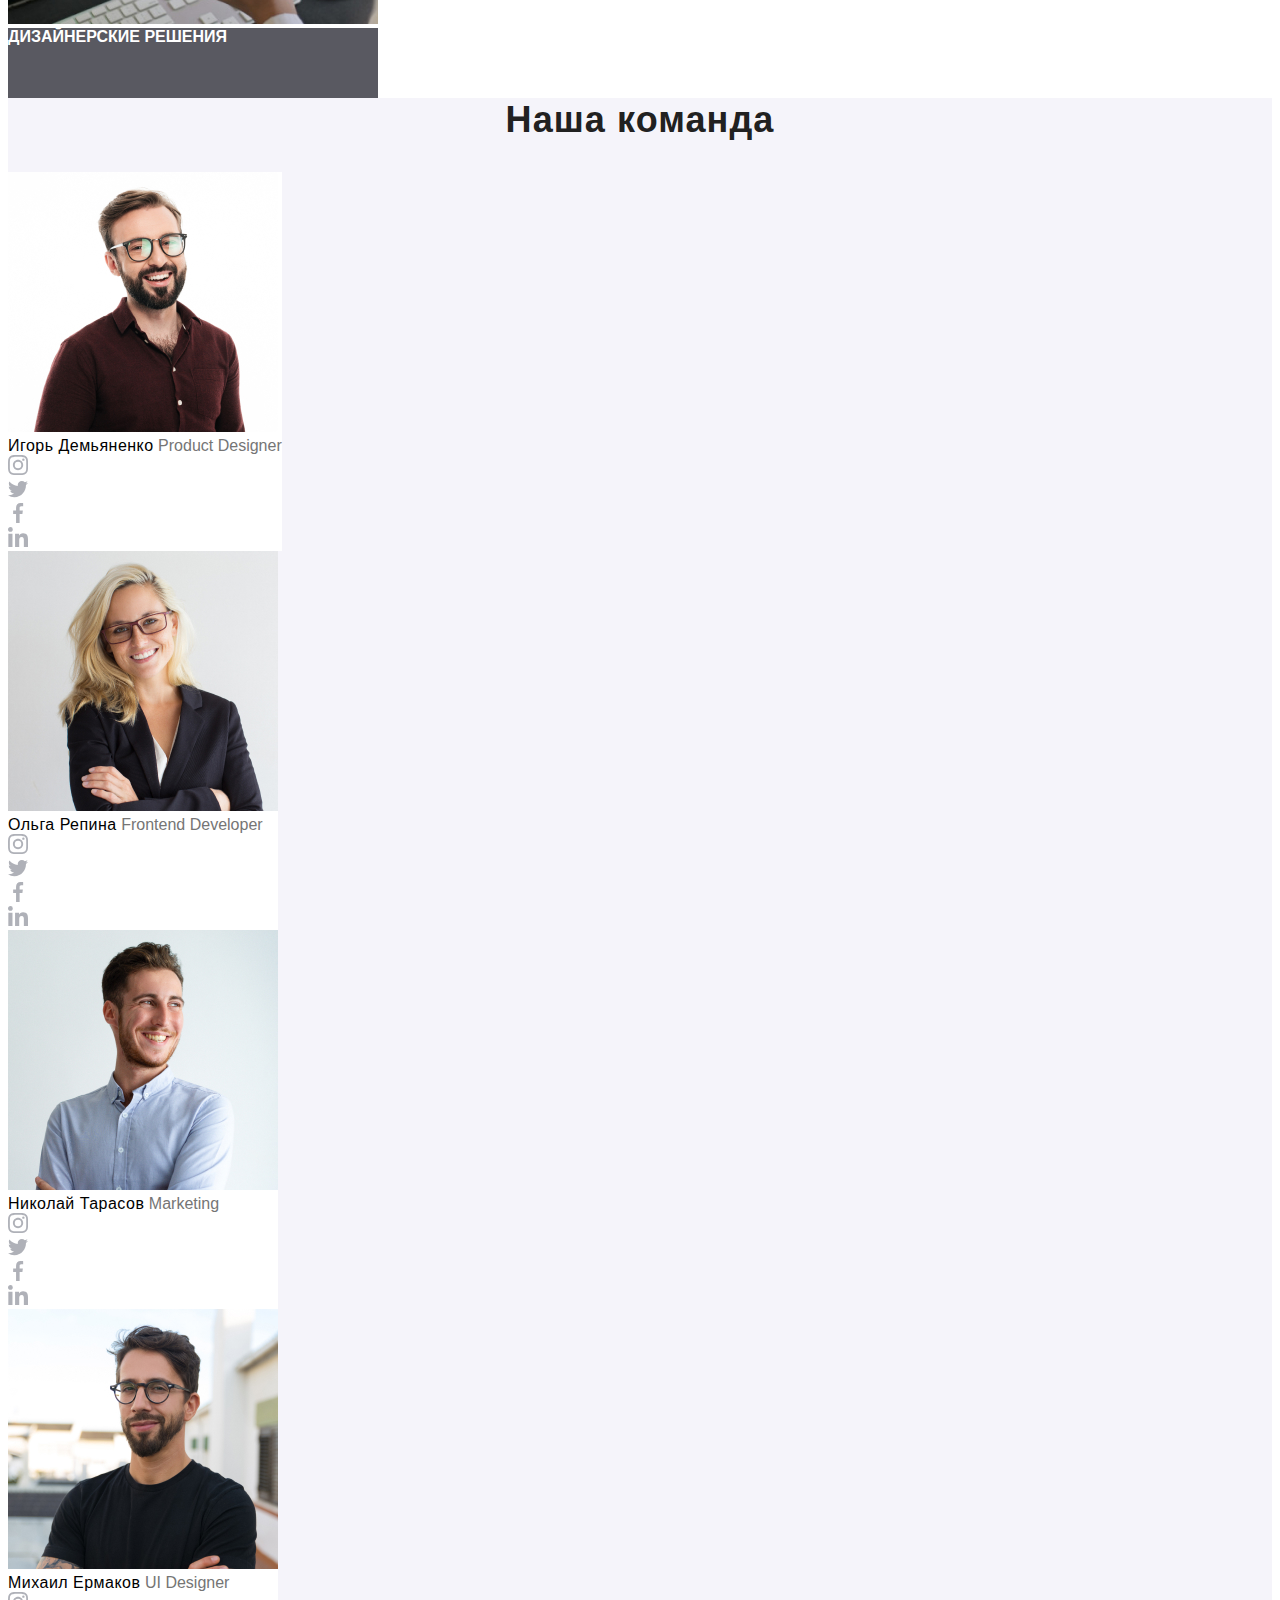
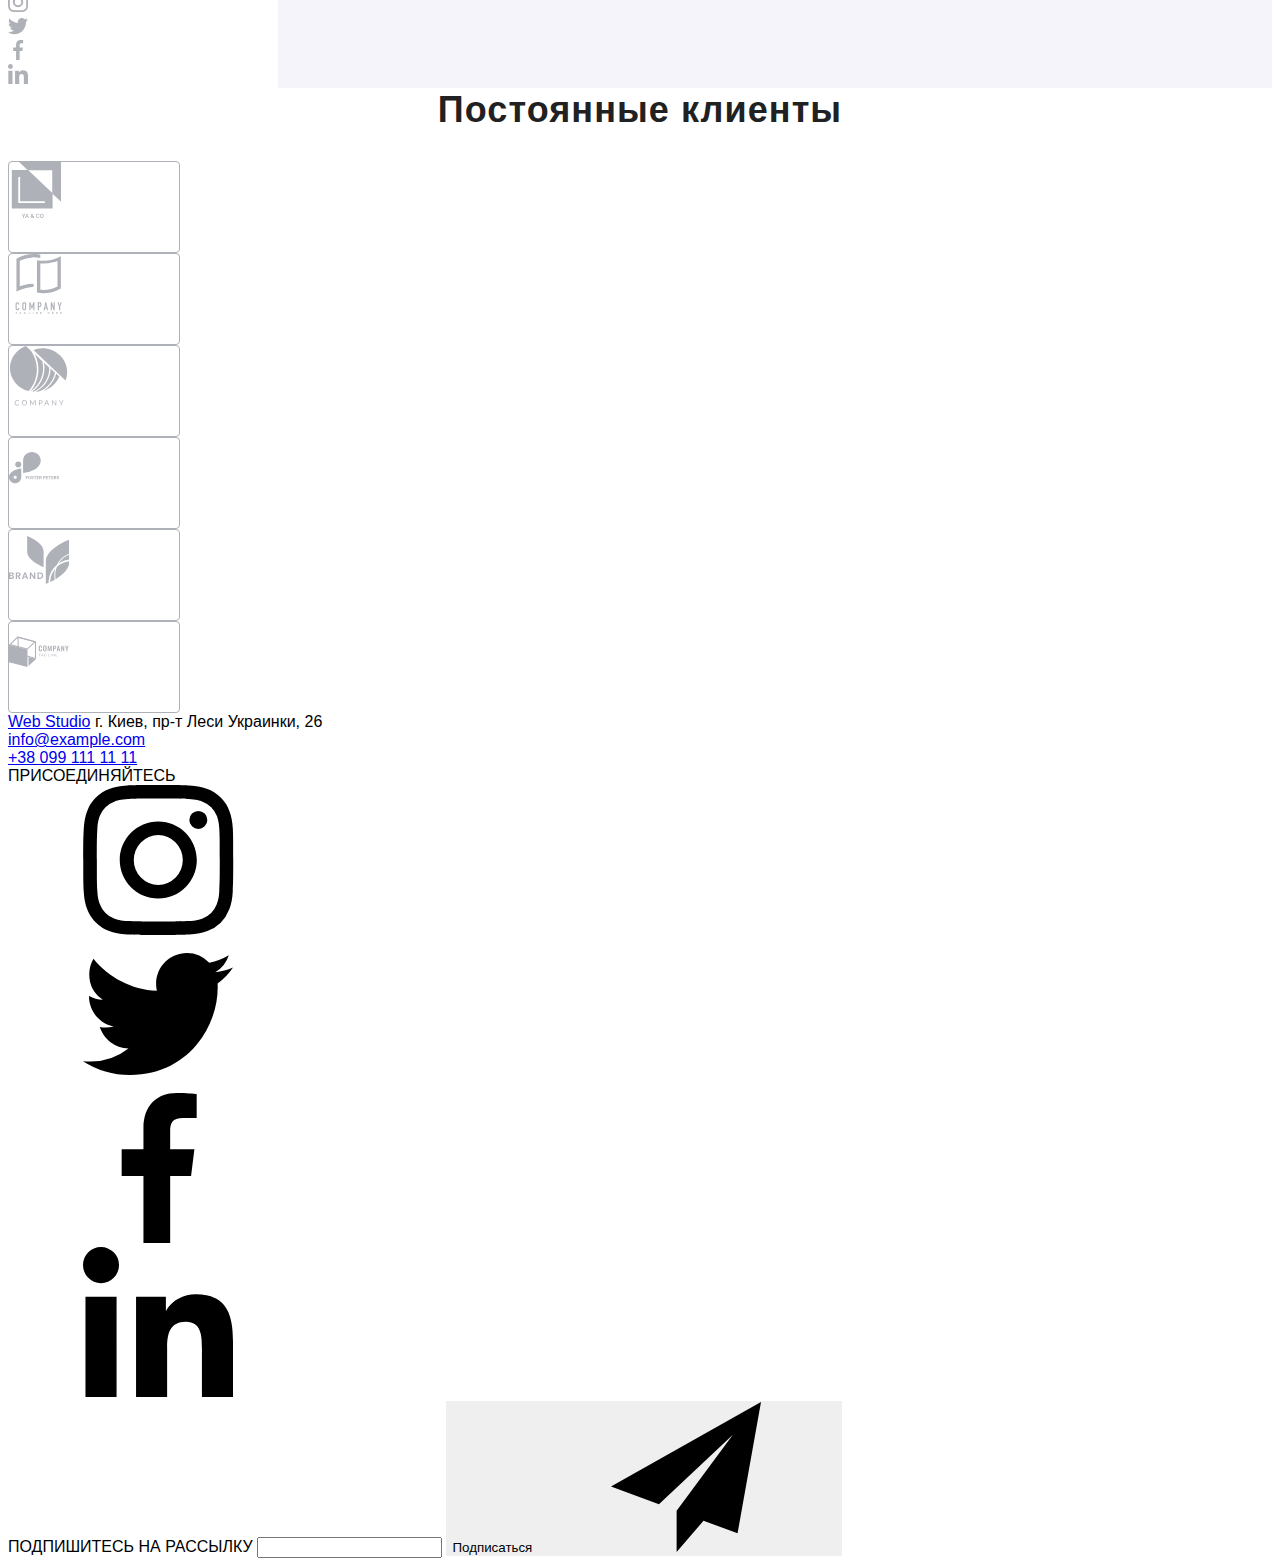
==== commit 9b92ebd7: "add styles" ====
--- a/index.html
+++ b/index.html
@@ -1,19 +1,20 @@
 <!DOCTYPE html>
 <html lang="en">
 <head>
+    <link rel="stylesheet" href="./styles/style.css">
     <meta charset="UTF-8">
     <meta name="viewport" content="width=device-width, initial-scale=1.0">
-    <title>VKLADKA</title>
+    <title>Vkladka</title>
 </head>
 <body>
   <header> 
     <a href="#">Web Studio</a>
     <ul>
         <li>
-            <a href="#">Студия</a>
-        </li>
-        <li>
-           <a href="#">Портфолио</a> 
+            <a href="./index.html">Студия</a>
+        </li>
+        <li>
+           <a href="./portfolio.html">Портфолио</a> 
         </li>
         <li>
             <a href="#">Контакты</a>
@@ -38,58 +39,74 @@
     </ul>
   </header>  
   <main>
-    <section>
+    <section class="hero">
         <p>ЭФФЕКТИВНЫЕ РЕШЕНИЯ ДЛЯ ВАШЕГО БИЗНЕСА</p>
         <button>Заказать услугу</button>
     </section>
-    <section>
-        <ul>
-            <li>
-                <svg>
-                    <use href="./images/antenna.svg#antenna"></use>
-                </svg>
+    <section class="qualities">
+        <ul class="qualities-list">
+            <li class="qualities-item">
+                <div class="qualities-item_wrapper">
+                    <svg>
+                        <use href="./images/antenna.svg#antenna"></use>
+                    </svg>
+                </div>
                 <h3>ВНИМАНИЕ К ДЕТАЛЯМ</h3>
                 <p>Идейные соображения, а также начало повседневной работы по формированию позиции.</p>
             </li>
-            <li>
-                <svg>
-                    <use href="./images/clock.svg#clock"></use>
-                </svg>
+            <li class="qualities-item">
+                <div class="qualities-item_wrapper">
+                    <svg>
+                        <use href="./images/clock.svg#clock"></use>
+                    </svg>
+                </div>
                 <h3>ПУНКТУАЛЬНОСТЬ</h3>
                 <p>Задача организации, в особенности же рамки и место обучения кадров влечет за собой.</p>
             </li>
-            <li>
-                <svg>
-                    <use href="./images/diagram.svg#diagram"></use>
-                </svg>
+            <li class="qualities-item">
+                <div class="qualities-item_wrapper">
+                    <svg>
+                        <use href="./images/diagram.svg#diagram"></use>
+                    </svg>
+                </div>
                 <h3>ПЛАНИРОВАНИЕ</h3>
                 <p>Равным образом консультация с широким активом в значительной степени обуславливает.</p>
             </li>
-            <li>
-                <svg>
-                    <use href="./images/astronaut.svg#astronaut"></use>
-                </svg>
+            <li class="qualities-item">
+                <div class="qualities-item_wrapper">
+                    <svg>
+                        <use href="./images/astronaut.svg#astronaut"></use>
+                    </svg>
+                </div>
                 <h3>СОВРЕМЕННЫЕ ТЕХНОЛОГИИ</h3>
                 <p>Значимость этих проблем настолько очевидна, что реализация плановых заданий.</p>
             </li>
         </ul>
     </section>
-    <section>
+    <section class="jobs">
         <h2>Чем мы занимаемся</h2>
-        <ul>
-            <li><img src="" alt=""><span>ДЕСКТОПНЫЕ ПРИЛОЖЕНИЯ</span></li>
-            <li><img src="" alt=""><span>МОБИЛЬНЫЕ ПРИЛОЖЕНИЯ</span></li>
-            <li><img src="" alt=""><span>ДИЗАЙНЕРСКИЕ РЕШЕНИЯ</span></li>
-        </ul>
-    </section>
-    <section>
+        <ul class="jobs-list">
+            <li class="jobs-item"><img src="./images/job1@1x.jpg" alt="">
+                <div class="jobs-title_wrapper"><span>ДЕСКТОПНЫЕ ПРИЛОЖЕНИЯ</span></div>
+            </li>
+            <li class="jobs-item"><img src="./images/job2@1x.jpg" alt="">
+                <div class="jobs-title_wrapper"><span>МОБИЛЬНЫЕ ПРИЛОЖЕНИЯ</span></div>
+            </li>
+            <li class="jobs-item"><img src="./images/job3@1x.jpg" alt="">
+                <div class="jobs-title_wrapper"><span>ДИЗАЙНЕРСКИЕ РЕШЕНИЯ</span></div>
+            </li>
+        </ul>
+    </section>
+    <section class="team">
         <h2>Наша команда</h2>
-        <ul>
-            <li>
-                <img src="" alt="">
-                <span>Игорь Демьяненко</span>
-                <span>Product Designer</span>
-                <ul>
+        <ul class="team-list">
+            <li class="team-item">
+                <img src="/images/team1@1x.jpg" alt="">
+                <div>
+                    <span class="name">Игорь Демьяненко</span>
+                    <span class="position">Product Designer</span>
+                </div>
+                <ul class="team-socials">
                     <li>
                         <a href="">
                             <svg>
@@ -120,11 +137,13 @@
                     </li>
                 </ul>
             </li>
-            <li>
-                <img src="" alt="">
-                <span>Ольга Репина</span>
-                <span>Frontend Developer</span>
-                <ul>
+            <li class="team-item">
+                <img src="/images/team2@1x.jpg" alt="">
+                <div>
+                    <span class="name">Ольга Репина</span>
+                    <span class="position">Frontend Developer</span>
+                </div>
+                <ul class="team-socials">
                     <li>
                         <a href="">
                             <svg>
@@ -155,11 +174,13 @@
                     </li>
                 </ul>
             </li>
-            <li>
-                <img src="" alt="">
-                <span>Николай Тарасов</span>
-                <span>Marketing</span>
-                <ul>
+            <li class="team-item">
+                <img src="/images/team3@1x.jpg" alt="">
+                <div>
+                    <span class="name">Николай Тарасов</span>
+                    <span class="position">Marketing</span>
+                </div>
+                <ul class="team-socials">
                     <li>
                         <a href="">
                             <svg>
@@ -190,11 +211,13 @@
                     </li>
                 </ul>
             </li>
-            <li>
-                <img src="" alt="">
-                <span>Михаил Ермаков</span>
-                <span>UI Designer</span>
-                <ul>
+            <li class="team-item">
+                <img src="/images/team4@1x.jpg" alt="">
+                <div>
+                    <span class="name">Михаил Ермаков</span>
+                    <span class="position">UI Designer</span>
+                </div>
+                <ul class="team-socials">
                     <li>
                         <a href="">
                             <svg>
@@ -227,49 +250,61 @@
             </li>
         </ul>
     </section>
-    <section>
+    <section class="clients">
         <h2>Постоянные клиенты</h2>
-        <ul>
-            <li>
-                <a href="#">
-                    <svg>
-                        <use href="./images/sprite.svg#icon-logo1"></use>
-                    </svg>
-                </a>
-            </li>
-            <li>
-                <a href="#">
-                    <svg>
-                        <use href="./images/sprite.svg#icon-logo2"></use>
-                    </svg>
-                </a>
-            </li>
-            <li>
-                <a href="#">
-                    <svg>
-                        <use href="./images/sprite.svg#icon-logo3"></use>
-                    </svg>
-                </a>
-            </li>
-            <li>
-                <a href="#">
-                    <svg>
-                        <use href="./images/sprite.svg#icon-logo4"></use>
-                    </svg>
-                </a>
-            </li>
-            <li>
-                <a href="#">
-                    <svg>
-                        <use href="./images/sprite.svg#icon-logo5"></use>
-                    </svg>
-                </a>
-            </li>
-            <li>
-                <a href="#">
-                    <svg>
-                        <use href="./images/sprite.svg#icon-logo6"></use>
-                    </svg>
+        <ul class="clients-list">
+            <li class="clients-item">
+                <a href="#">
+                    <div class="clients-logo_wrapper">
+                        <svg>
+                            <use href="./images/sprite.svg#icon-logo1"></use>
+                        </svg>
+                    </div>
+                </a>
+            </li>
+            <li class="clients-item">
+                <a href="#">
+                    <div class="clients-logo_wrapper">
+                        <svg>
+                            <use href="./images/sprite.svg#icon-logo2"></use>
+                        </svg>
+                    </div>
+                </a>
+            </li>
+            <li class="clients-item">
+                <a href="#">
+                    <div class="clients-logo_wrapper">
+                        <svg>
+                            <use href="./images/sprite.svg#icon-logo3"></use>
+                        </svg>
+                    </div>
+                </a>
+            </li>
+            <li class="clients-item">
+                <a href="#">
+                    <div class="clients-logo_wrapper">
+                        <svg>
+                            <use href="./images/sprite.svg#icon-logo4"></use>
+                        </svg>
+                    </div>
+                </a>
+            </li>
+            <li class="clients-item">
+                <a href="#">
+                    <div class="clients-logo_wrapper">
+                        <svg>
+                            <use href="./images/sprite.svg#icon-logo5"></use>
+                        </svg>
+                    </div>
+                </a>
+            </li>
+            <li class="clients-item">
+                <a href="#">
+                    <div class="clients-logo_wrapper">
+                        <svg>
+                            <use href="./images/sprite.svg#icon-object1"></use>
+                        </svg>
+                    </div>
                 </a>
             </li>
         </ul>
--- a/styles/style.css
+++ b/styles/style.css
@@ -0,0 +1,160 @@
+body {
+    font-family: sans-serif;
+    
+}
+
+button {
+    border: none;
+}
+
+ul {
+    padding: 0;
+    margin: 0;
+    list-style: none;
+}
+
+h2 {
+    color: #212121;
+    margin-top: 0px;
+    font-style: normal;
+    font-weight: bold;
+    font-size: 36px;
+    line-height: 1.2;
+    text-align: center;
+    letter-spacing: 0.03em;
+}
+
+
+
+header {
+    width: 100%;
+    height: fit-content;
+}
+
+.hero {
+    width: 100%;
+    height: 600px;
+    background-image: linear-gradient(#2F303A66, #2F303A66), url(../images/back@1x.jpg);
+    background-repeat: no-repeat;
+    background-size: cover;
+    background-position: right top;
+}
+
+.hero p {
+    margin: 0px 0px;
+    font-weight: 900;
+    font-size: 44px;
+    line-height: 60px;
+    width: 666px;
+    height: 120px;
+    text-align: center;
+    letter-spacing: 0.06em;
+    text-transform: uppercase;
+    color: #ffffff;
+}
+
+.hero button {
+    min-width: 200px;
+    margin-left: auto;
+    margin-right: auto;
+    color: #ffffff;
+    background-color: #2196f3;
+    margin-top: 30px;
+    font-family: Roboto;
+    font-style: normal;
+    font-weight: bold;
+    font-size: 16px;
+    line-height: 1.9;
+    border-radius: 4px;
+    padding: 10px 32px;
+    text-align: center;
+    letter-spacing: 0.06em;
+    cursor: pointer;
+}
+
+.qualities-item_wrapper {
+    background-color: #f5f4fa;
+}
+
+.qualities-item {
+    width: 270px;
+}
+
+.qualities-item h3 {
+    font-style: normal;
+    font-weight: bold;
+    font-size: 14px;
+    line-height: 1.14;
+    letter-spacing: 0.03em;
+    text-transform: uppercase;
+}
+
+.qualities-item p {
+    font-style: normal;
+    font-weight: normal;
+    font-size: 14px;
+    line-height: 1.7;
+    letter-spacing: 0.03em;
+    color: #757575;
+}
+
+.jobs-item {
+    width: fit-content;
+    
+}
+
+.jobs-title_wrapper {
+    background-color: rgba(47, 48, 58, 0.8);
+    height: 70px;
+    color: #ffffff;
+}
+
+.jobs-item span {
+    font-weight: 700;
+    color: #ffffff;
+}
+
+.team {
+    background-color: #f5f4fa;
+}
+
+.team-socials svg {
+    width: 20px;
+    height: 20px;
+    fill: currentColor;
+}
+
+.name {
+    font-style: normal;
+    font-weight: 500;
+    font-size: 16px;
+    line-height: 1.2;
+    letter-spacing: 0.03em;
+}
+
+.position {
+    color: #757575;
+}
+
+.team-socials a {
+    color: #afb1b8;
+}
+
+.team-item {
+    background-color:#ffffff;
+    width: fit-content;
+}
+
+.clients-logo_wrapper {
+    color: #AFB1B8;
+    fill: currentColor;
+    border: 1px solid #afb1b8;
+    border-radius: 4px;
+    height: 90px;
+    width: 170px;
+}
+
+.clients-logo_wrapper svg {
+    height: 60px;
+    width: 60px;
+}
